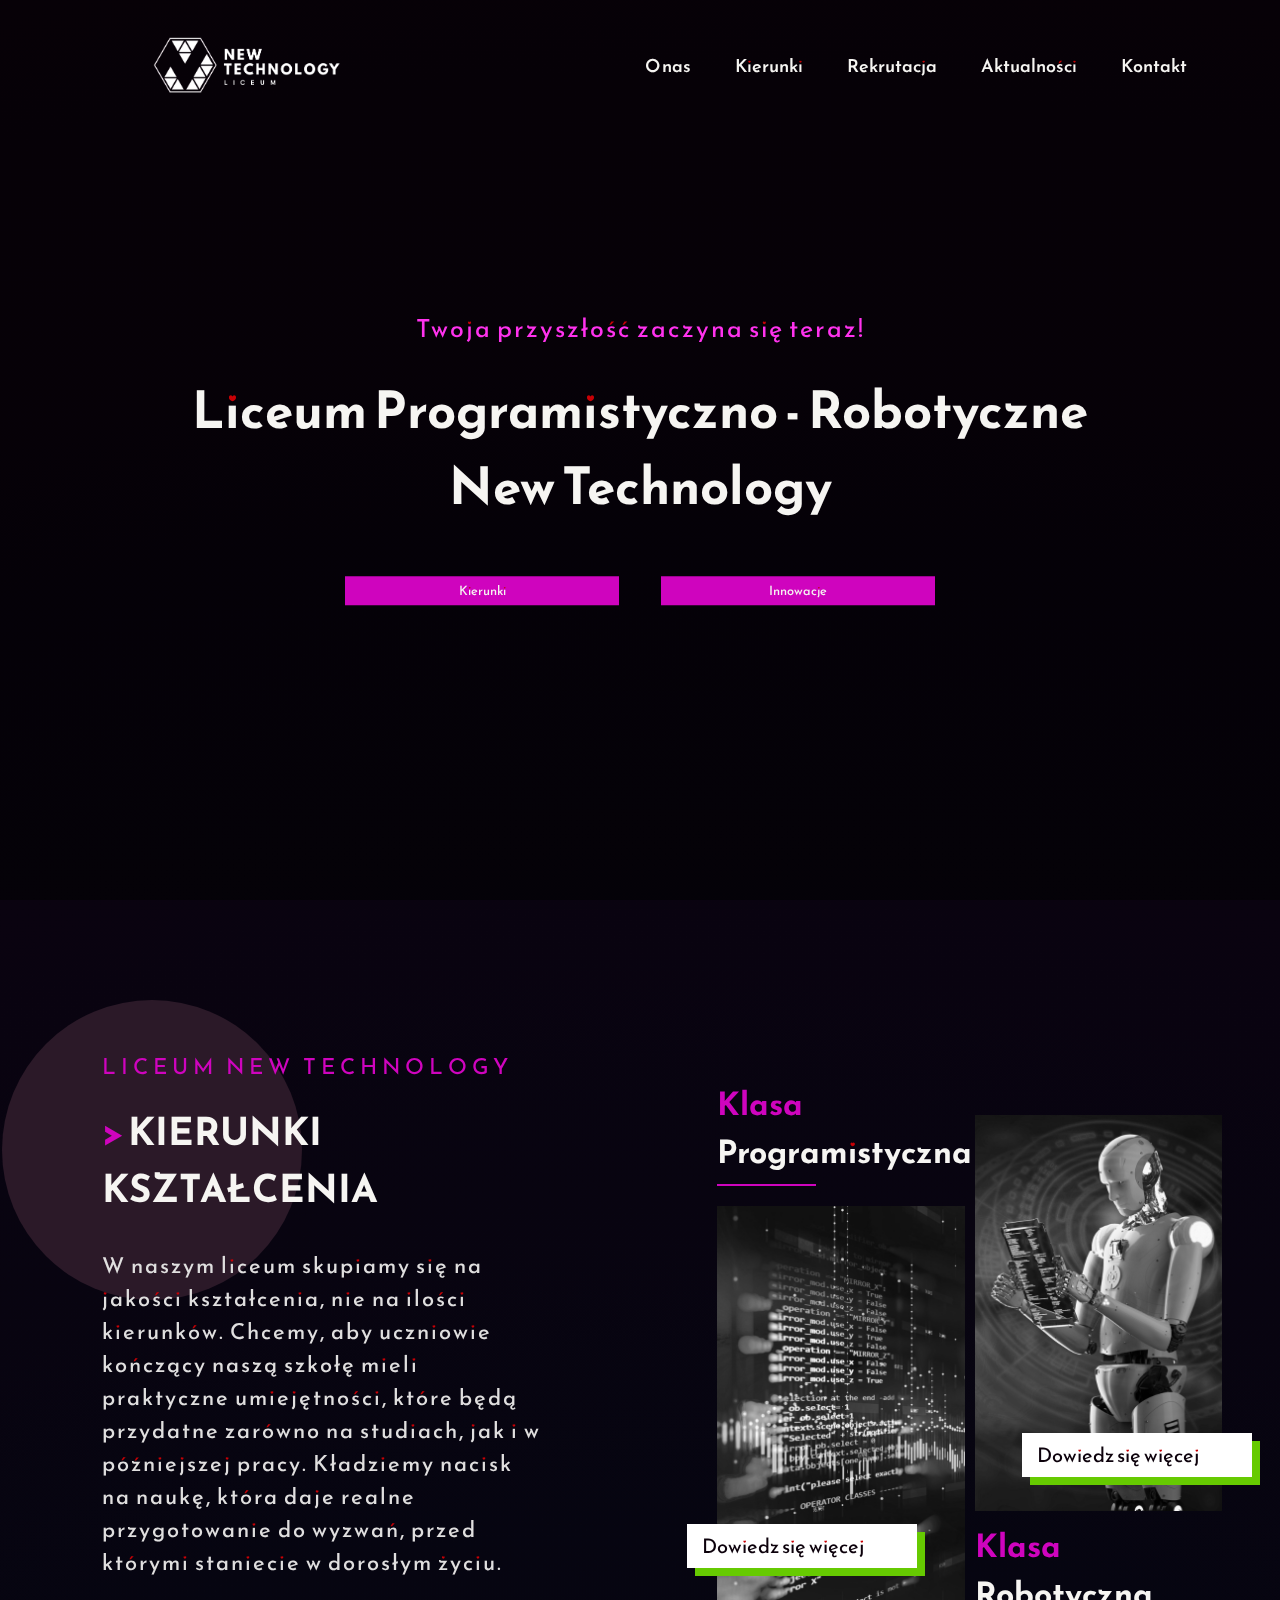
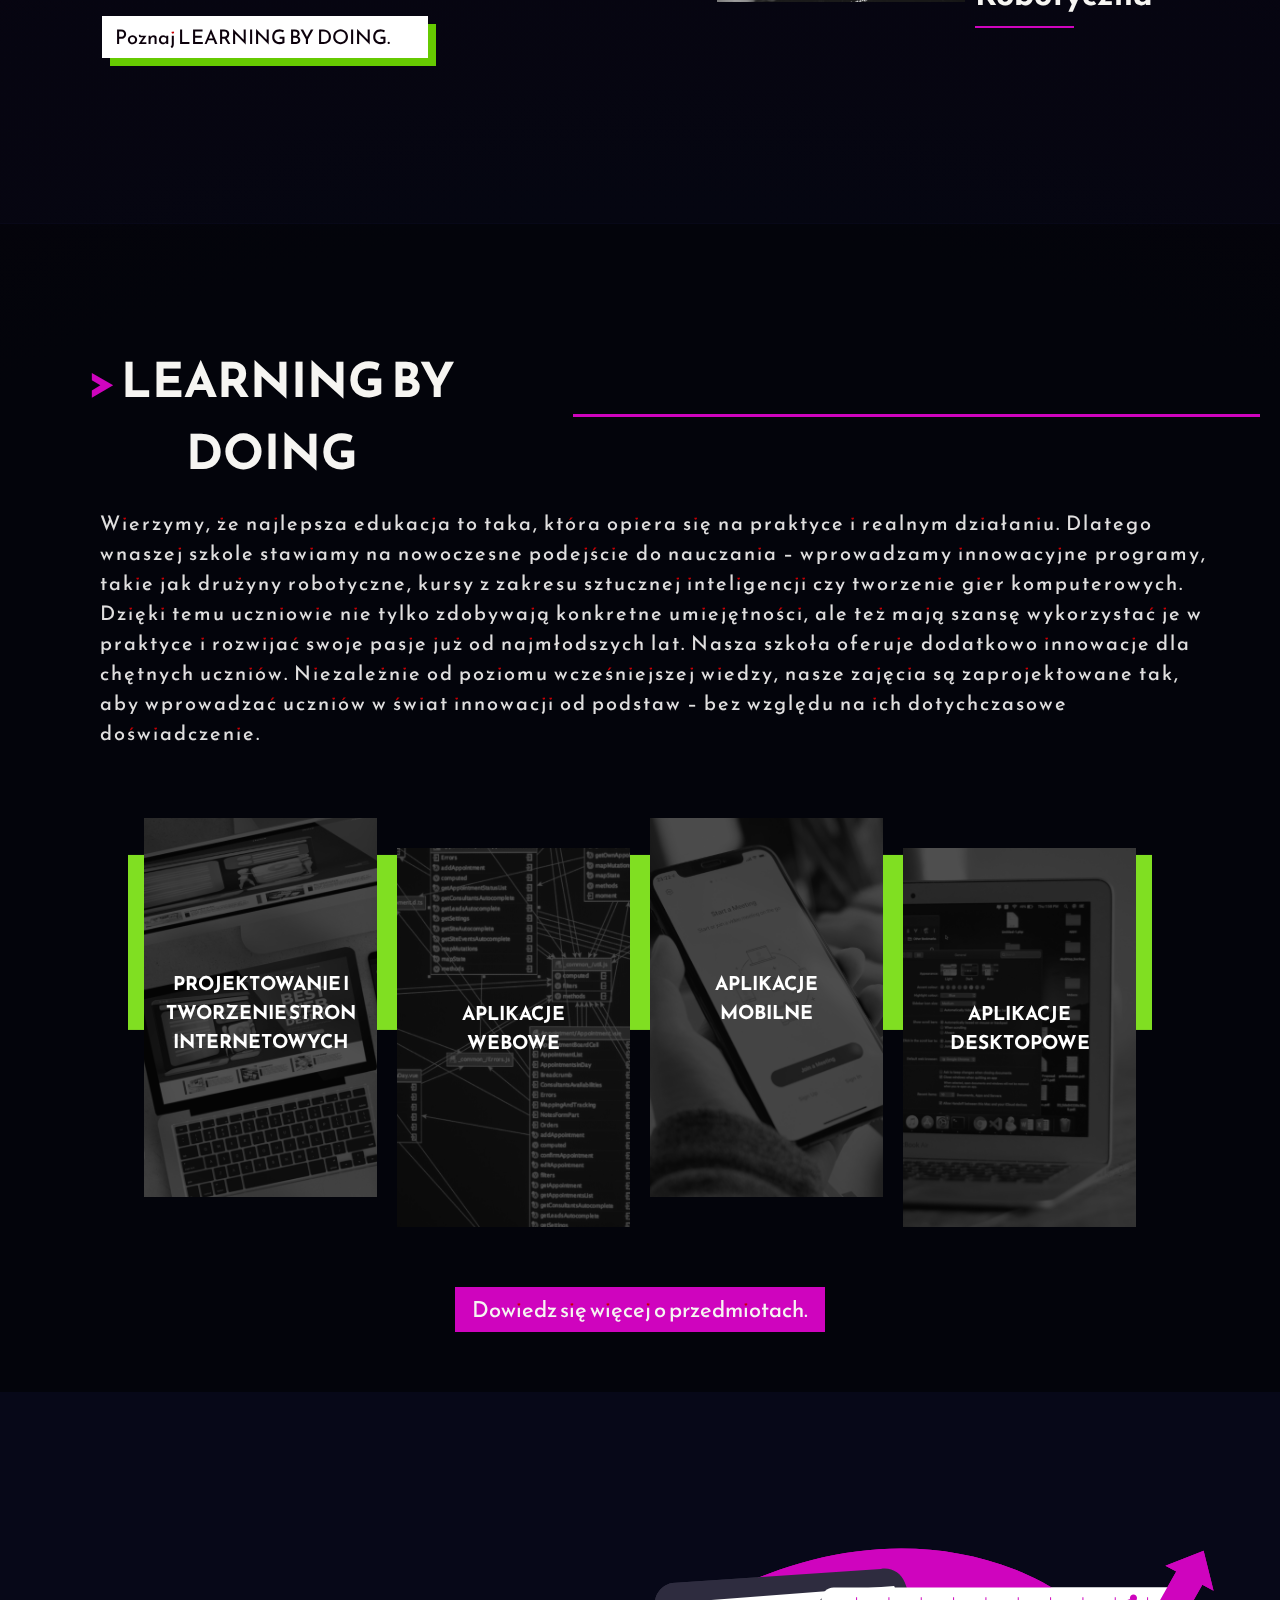
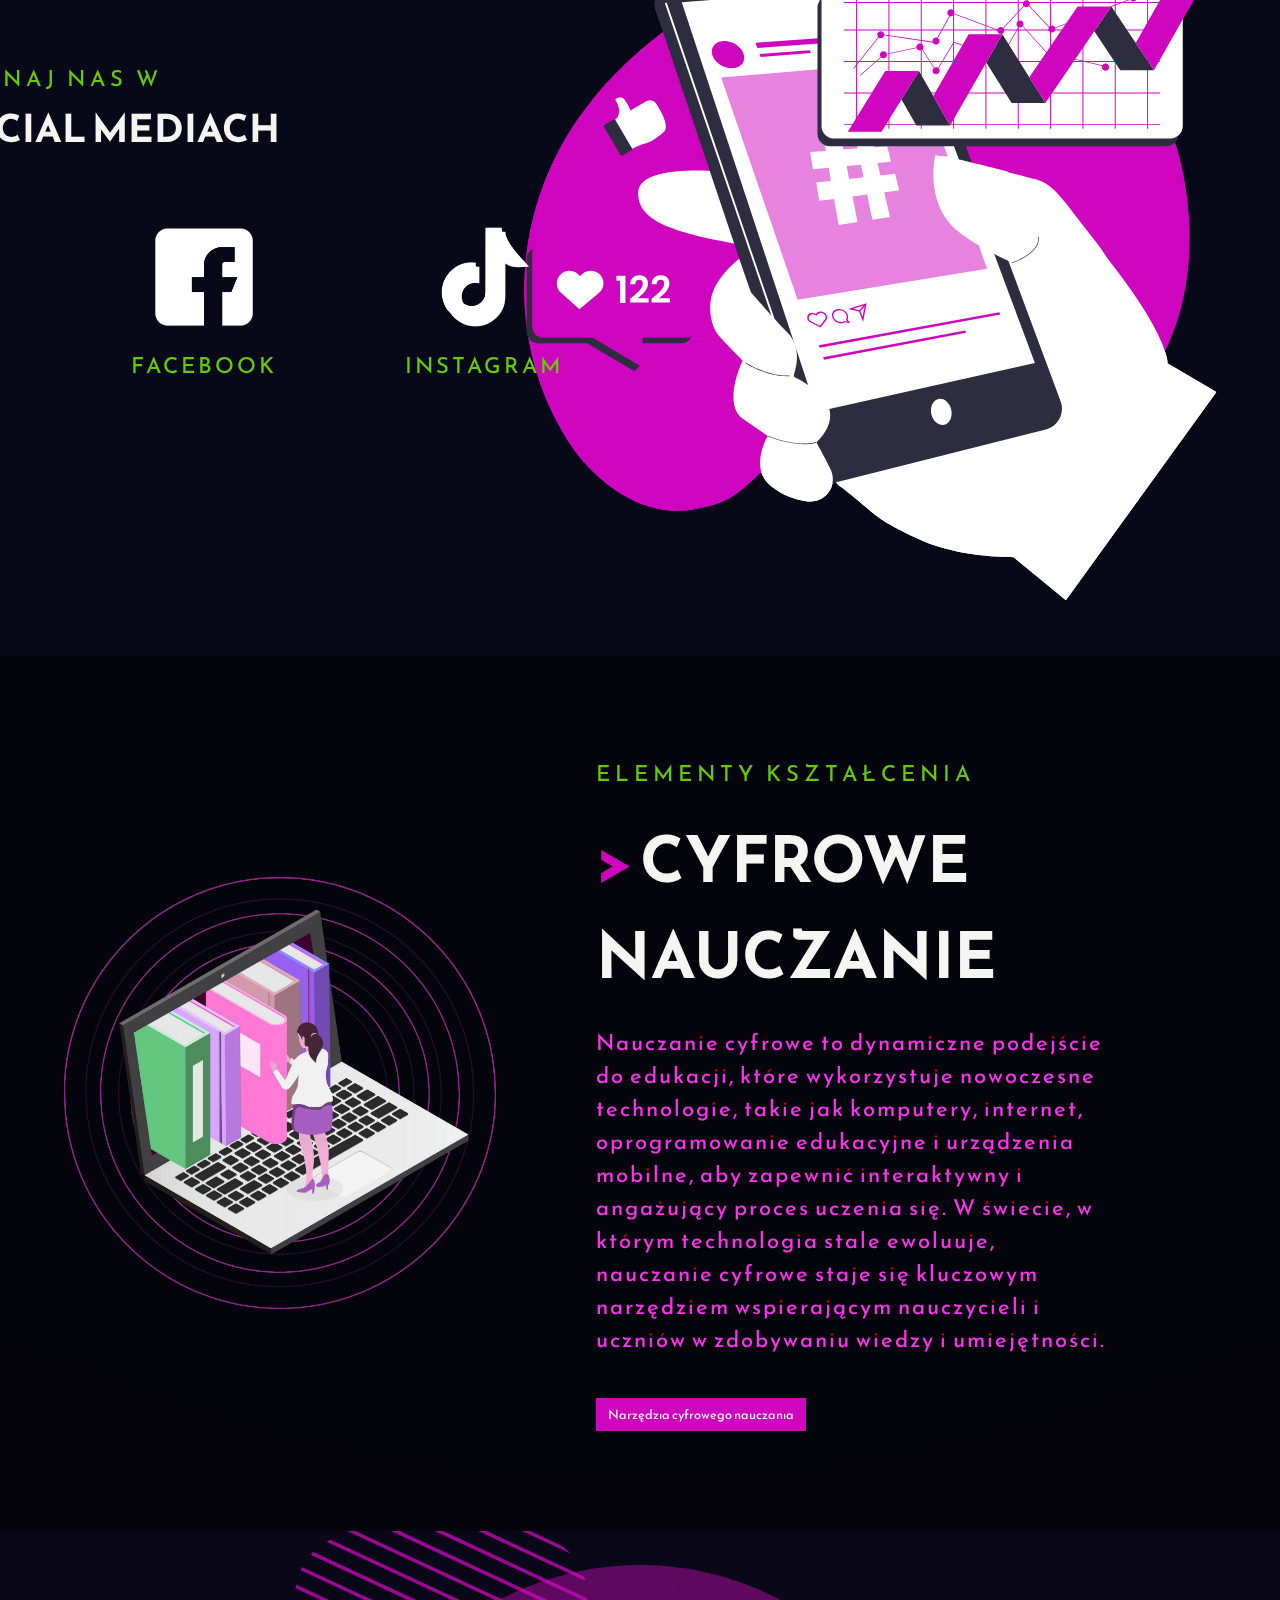
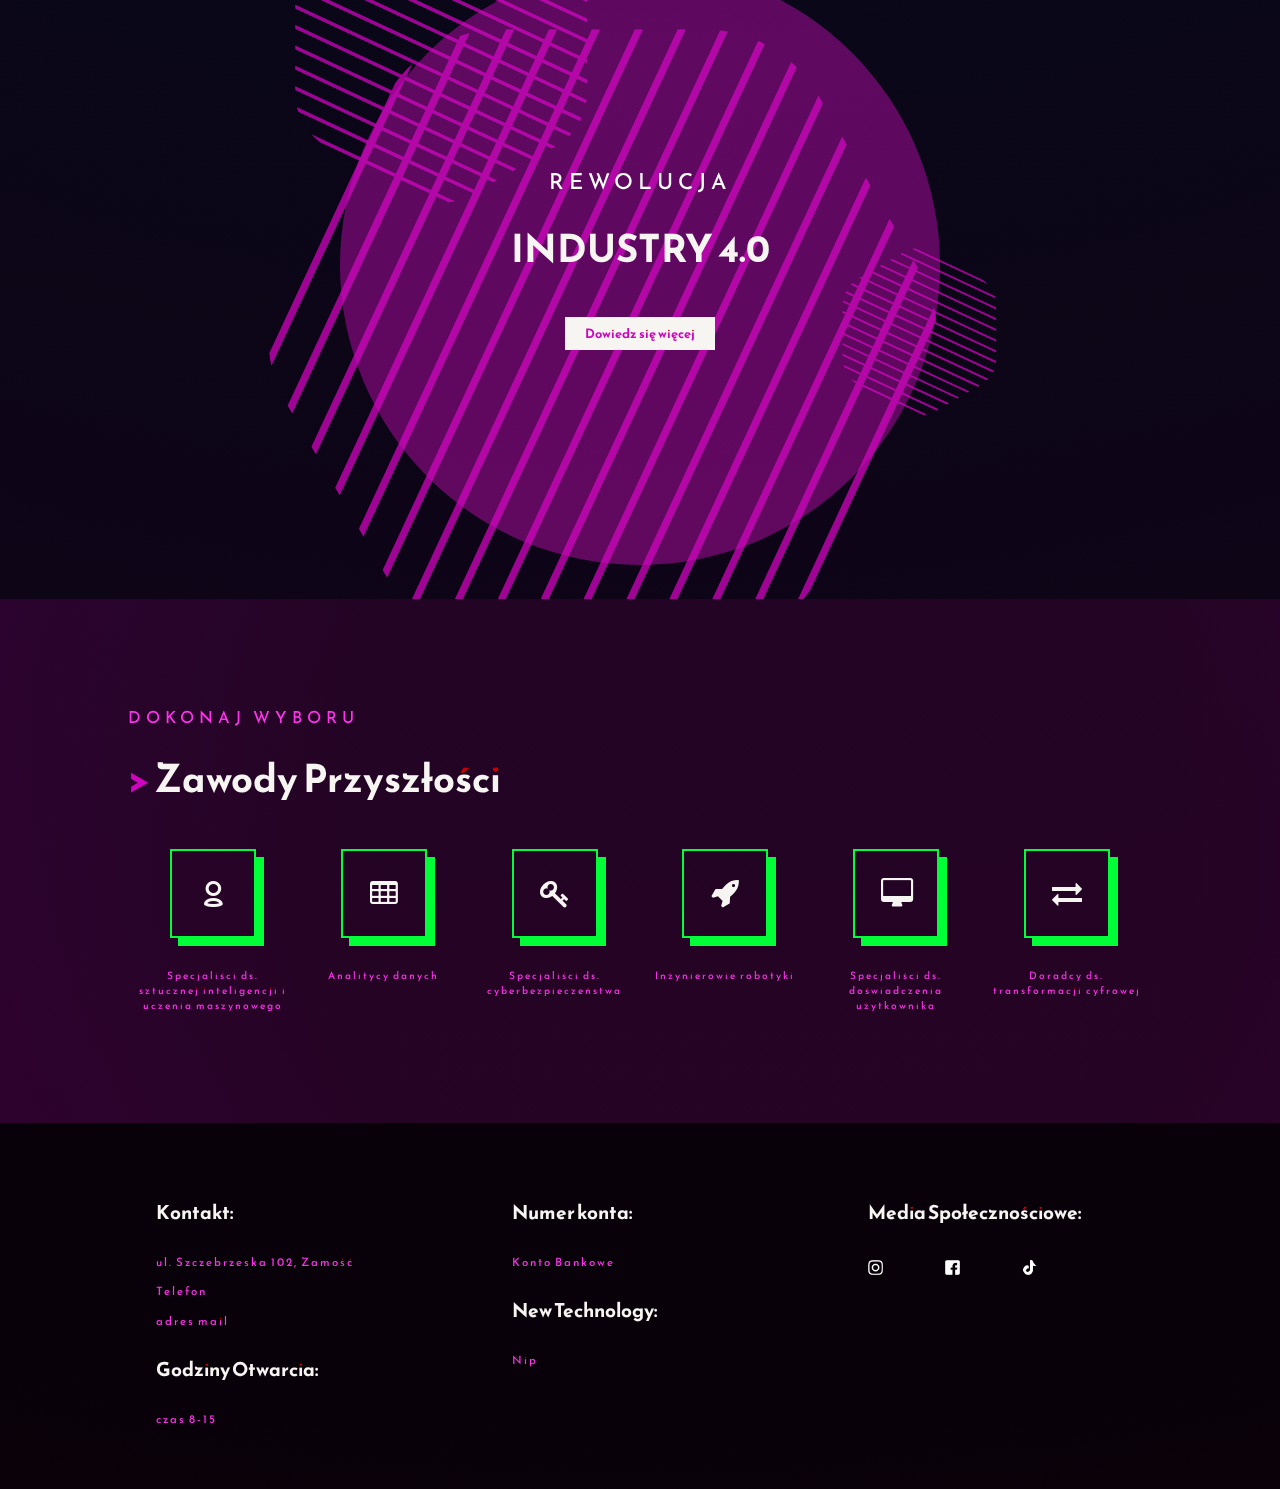
==== index.html @ ed7d8e20 "Add files via upload" ====
<!DOCTYPE html>
<html lang="pl">
<head>
    <head>
        <meta charset="UTF-8" />
        <meta name="viewport" content="width=device-width, initial-scale=1.0" />
        <title>Liceum New Technology – Programowanie i Robotyka</title>
        <meta name="description" content="Liceum New Technology – innowacyjne podejście do nauki. Profile Programista oraz Robotyk. Dołącz do nas!" />
        <meta name="keywords" content="liceum, nowoczesna szkoła, edukacja, Liceum New Technology, szkoła średnia, rekrutacja liceum, programowanie i robotyka" />
        <meta name="author" content="Liceum New Technology" />
        <link rel="icon" href="grafika/new_tech_icon2.png" type="image/x-icon" />
      
        <!-- Open Graph (Facebook) -->
        <meta property="og:title" content="Liceum New Technology" />
        <meta property="og:description" content="Nowoczesne liceum z pasją do technologii. Zobacz naszą ofertę!" />
        <meta property="og:image" content="https://twojastrona.pl/og-image.jpg" />
        <meta property="og:url" content="https://twojastrona.pl/" />
        <meta property="og:type" content="website" />
      
        <!-- Twitter -->
        <meta name="twitter:card" content="summary_large_image" />
        <meta name="twitter:title" content="Liceum New Technology" />
        <meta name="twitter:description" content="Nowoczesne liceum z pasją do technologii. Zobacz naszą ofertę!" />
        <meta name="twitter:image" content="https://twojastrona.pl/og-image.jpg" />
      
        <!-- Linki do CSS -->
        <link rel="stylesheet" href="fontello/css/fontello.css">
        <link rel="stylesheet" href="style.css" />
        <link rel="stylesheet" href="header.css" />
        <link rel="stylesheet" href="header_mobile.css" />
        <link rel="stylesheet" href="main.css" />
        <link rel="stylesheet" href="main_mobile.css" />
        <!-- Czcionki -->
        <link rel="preconnect" href="https://fonts.googleapis.com">
        <link rel="preconnect" href="https://fonts.gstatic.com" crossorigin>
        <link href="https://fonts.googleapis.com/css2?family=Kanit:ital,wght@0,100;0,200;0,300;0,400;0,500;0,600;0,700;0,800;0,900;1,100;1,200;1,300;1,400;1,500;1,600;1,700;1,800;1,900&family=Reem+Kufi+Fun:wght@400..700&family=Roboto:ital,wght@0,100;0,300;0,400;0,500;0,700;0,900;1,100;1,300;1,400;1,500;1,700;1,900&display=swap" rel="stylesheet">

        <meta name="robots" content="index, follow" />
      </head>
</head>
<body>
    <header>
        <!-- Logo szkoły -->

        <div class="container-header">
          <a href="/" class="logo" aria-label="Strona główna Liceum New Technology">
            <img src="grafika/new_tech_liceum_logo.png" alt="Logo Liceum New Technology" />
          </a>

          <!-- hamburger -->
          <div class="container-hamburger">
            <div class="hamburger" onclick="toggleMenu()">
                <div class="burger-child"></div>
                <div class="burger-child"></div>
                <div class="burger-child"></div>
              </div>
          </div>

          <!-- Nawigacja główna -->

          <nav aria-label="Główna nawigacja desktopowa" class="desktop-nav">
            <ul class="nav-links">
              <li><a href="/o-nas">O nas</a></li>
              <li><a href="/kierunki">Kierunki</a></li>
              <li><a href="/rekrutacja">Rekrutacja</a></li>
              <li><a href="/aktualnosci">Aktualności</a></li>
              <li><a href="/kontakt">Kontakt</a></li>
            </ul>
          </nav>
    
          <!-- Mobile Navigation (hidden by default, shown when hamburger clicked) -->
          <nav aria-label="Główna nawigacja mobilna" class="nav-links mobile-menu">
            <ul>
              <li><a href="/o-nas">O nas</a></li>
              <li><a href="/kierunki">Kierunki</a></li>
              <li><a href="/rekrutacja">Rekrutacja</a></li>
              <li><a href="/aktualnosci">Aktualności</a></li>
              <li><a href="/kontakt">Kontakt</a></li>
            </ul>
          </nav>

        </div>
      </header>
      <main>
        <!-- Profil Główny -->
        <section class="first-section">
            <div class="container-front-page">
                <div class="container-text">
                    <p class="intro-text">Twoja przyszłość zaczyna się teraz!</p>
                    <h1 class="main-heading">
                    Liceum Programistyczno - Robotyczne<br>New Technology
                    </h1>
                    <div class="przyciski-con2">
                    <a href="#" class="button">Kierunki</a>
                    <a href="#" class="button">Innowacje</a>
                    </div>
                </div>
                <!-- <a href="#" aria-label="Zjedź w dół." class="more_btn">&gt;</a> -->
            </div>
        </section>
        <!-- Sekcja kierunki -->
        <div class="container-kierunki">
            <div class="kierunki-desc">
              <p class="newTech">LICEUM NEW TECHNOLOGY</p>
              <h2><span class="color-span">&gt;</span> KIERUNKI KSZTAŁCENIA</h2>
              <p>
                W naszym liceum skupiamy się na jakości kształcenia, nie na ilości kierunków. Chcemy, aby uczniowie
                kończący naszą szkołę mieli praktyczne umiejętności, które będą przydatne zarówno na studiach, jak i
                w późniejszej pracy. Kładziemy nacisk na naukę, która daje realne przygotowanie do wyzwań, przed
                którymi staniecie w dorosłym życiu.
              </p>
              <a href="#">Poznaj LEARNING BY DOING.</a>
            </div>
          
            <div class="kierunki-exmp">
              <div class="kierunek-item">
                <div class="kierunek">
                  <h3><span class="color-span">Klasa</span><br>Programistyczna</h3>
                </div>
                <div class="kierunki-img">
                  <img src="grafika/programista_2.png" alt="Programistyczna klasa">
                  <a href="#">Dowiedz się więcej</a>
                </div>
              </div>
          
              <div class="kierunek-item">
                <div class="kierunki-img">
                  <img src="grafika/robotyka_2.png" alt="Robotyczna klasa">
                  <a href="#">Dowiedz się więcej</a>
                </div>
                <div class="kierunek">
                  <h3><span class="color-span">Klasa</span><br>Robotyczna</h3>
                </div>
              </div>
            </div>
          </div>
          <div class="container-learning">
            <div class="learn">
                <div class="header-con">
                    <h2><span class="color-span">&gt;</span> LEARNING BY DOING</h2>
                    <span class="line"></span>
                </div> 
                <p>Wierzymy, że najlepsza edukacja to taka, która opiera się na praktyce i realnym działaniu. Dlatego wnaszej szkole stawiamy na nowoczesne podejście do nauczania – wprowadzamy innowacyjne programy, takie jak drużyny robotyczne, kursy z zakresu sztucznej inteligencji czy tworzenie gier komputerowych. Dzięki temu uczniowie nie tylko zdobywają konkretne umiejętności, ale też mają szansę wykorzystać je w praktyce i rozwijać swoje pasje już od najmłodszych lat. Nasza szkoła oferuje dodatkowo innowacje dla chętnych uczniów. Niezależnie od poziomu wcześniejszej wiedzy, nasze zajęcia są zaprojektowane tak, aby wprowadzać uczniów w świat innowacji od podstaw – bez względu na ich dotychczasowe doświadczenie.</p>
            </div>
            <div class="learn-more">
                <div class="header-con"></div>
                <div class="przedmioty">
                    <div>
                        <img src="grafika/strony.png" alt="">
                        <h4>PROJEKTOWANIE I TWORZENIE STRON INTERNETOWYCH
                            <span class="line2"></span>
                        </h4>
                    </div>
                    <div>
                        <img src="grafika/web.png" alt="">
                        <h4>APLIKACJE<br>WEBOWE
                        <span class="line2"></span></h4>
                    </div>
                    <div>
                        <img src="grafika/mob.png" alt="">
                        <h4>APLIKACJE<br>MOBILNE
                            <span class="line2"></span>
                        </h4>
                    </div>
                    <div>
                        <img src="grafika/desk.png" alt="">
                        <h4>APLIKACJE<br>DESKTOPOWE <span class="line2"></span></h4>
                    </div>
                </div>
            </div>
            <a href="#">Dowiedz się więcej o przedmiotach.</a>
        </div>
        <div class="container-media">
            <div class="left-side">
                <p>POZNAJ NAS W</p>
                <h3>SOCIAL MEDIACH</h3>
                <div class="media">
                    <span class="color-span">&gt;</span> 
                    <div class="media-icons">
                        <a href="#" class="tiktok">
                            <img src="grafika/insta_icon.png" alt="">
                            <p>TIK TOK</p>
                        </a>
                        <a href="#" class="face">
                            <img src="grafika/fac_icon.png" alt="">
                            <p>FACEBOOK</p>
                        </a>
                        <a href="#" class="instagram">
                            <img src="grafika/tikTok_icon.png" alt="">
                            <p>INSTAGRAM</p>
                        </a>
                    </div>

                </div>
            </div>
            <div class="right-side">
                <img src="grafika/social_med3.png" alt="">
            </div>
        </div>
            <div class="container-edukacja">
                <div class="ed-left">
                    <img src="grafika/edukacja5.png" alt="">
                </div>
                <div class="ed-right">
                    <p class="high">ELEMENTY KSZTAŁCENIA</p>
                    <h3><span class="color-span">&gt;</span> CYFROWE NAUCZANIE</h3>
                    <p>Nauczanie cyfrowe to dynamiczne podejście do edukacji, które wykorzystuje nowoczesne technologie, takie jak komputery, internet, oprogramowanie edukacyjne i urządzenia mobilne, aby zapewnić interaktywny i angażujący proces uczenia się. W świecie, w którym technologia stale ewoluuje, nauczanie cyfrowe staje się kluczowym narzędziem wspierającym nauczycieli i uczniów w zdobywaniu wiedzy i umiejętności.</p>
                    <a href="#">Narzędzia cyfrowego nauczania</a>
                </div>
            </div>
            <div class="container-rewolucja">
                <div class="bubble-container"></div>
                <div class="rewolucja">
                    <p>REWOLUCJA</p>
                    <h3>INDUSTRY 4.0</h3>
                    <a href="#">Dowiedz się więcej</a>
                </div>
            </div>
            <div class="container-zawody">
                <p>DOKONAJ WYBORU</p>
                <h2><span class="color-span">&gt;</span> Zawody Przyszłości</h2>
                <div class="lista-zawodow">
                        <div>
                            <i class="demo-icon icon-user-outline"></i>
                            <p>Specjaliści ds. sztucznej inteligencji i uczenia maszynowego</p>
                        </div>
                        <div>
                            <i class="demo-icon icon-table"></i>
                            <p>Analitycy danych</p>
                        </div>
                        <div>
                            <i class="demo-icon icon-key"></i>
                            <p>Specjaliści ds. cyberbezpieczeństwa</p>
                        </div>
                        <div>
                            <i class="demo-icon icon-rocket"></i>
                            <p>Inżynierowie robotyki</p>
                        </div>
                        <div>
                            <i class="demo-icon icon-desktop"></i>
                            <p>Specjaliści ds. doświadczenia użytkownika</p>
                        </div>
                        <div>
                            <i class="demo-icon icon-exchange"></i>
                            <p>Doradcy ds. transformacji cyfrowej</p>
                    </div>
                </div>
            </div>
      </main>
      <footer>
        <div class="left-footer">
            <h4>Kontakt:</h4>
            <p>ul. Szczebrzeska 102, Zamość</p>
            <p>Telefon</p>
            <p>adres mail</p>
            <h4>Godziny Otwarcia:</h4>
            <p>czas 8-15</p>

        </div>
        <div class="right-footer">
            <h4>Numer konta:</h4>
            <p>Konto Bankowe</p>
            <h4>New Technology:</h4>
            <p>Nip</p>
        </div>
        <div class="media-footer">
            <h4>Media Społecznościowe:</h4>
            <div>
                <a href="#" class="tiktok2">
                    <img src="grafika/insta_icon.png" alt="">
                </a>
                <a href="#" class="face2">
                    <img src="grafika/fac_icon.png" alt="">
                </a>
                <a href="#" class="instagram2">
                    <img src="grafika/tikTok_icon.png" alt="">
                </a>
            </div>
        </div>
    </footer>
    <script src="script.js"></script>
</body>
</html>
---- fontello/css/fontello.css ----
@font-face {
  font-family: 'fontello';
  src: url('../font/fontello.eot?67990480');
  src: url('../font/fontello.eot?67990480#iefix') format('embedded-opentype'),
       url('../font/fontello.woff2?67990480') format('woff2'),
       url('../font/fontello.woff?67990480') format('woff'),
       url('../font/fontello.ttf?67990480') format('truetype'),
       url('../font/fontello.svg?67990480#fontello') format('svg');
  font-weight: normal;
  font-style: normal;
}
/* Chrome hack: SVG is rendered more smooth in Windozze. 100% magic, uncomment if you need it. */
/* Note, that will break hinting! In other OS-es font will be not as sharp as it could be */
/*
@media screen and (-webkit-min-device-pixel-ratio:0) {
  @font-face {
    font-family: 'fontello';
    src: url('../font/fontello.svg?67990480#fontello') format('svg');
  }
}
*/
[class^="icon-"]:before, [class*=" icon-"]:before {
  font-family: "fontello";
  font-style: normal;
  font-weight: normal;
  speak: never;

  display: inline-block;
  text-decoration: inherit;
  width: 1em;
  margin-right: .2em;
  text-align: center;
  /* opacity: .8; */

  /* For safety - reset parent styles, that can break glyph codes*/
  font-variant: normal;
  text-transform: none;

  /* fix buttons height, for twitter bootstrap */
  line-height: 1em;

  /* Animation center compensation - margins should be symmetric */
  /* remove if not needed */
  margin-left: .2em;

  /* you can be more comfortable with increased icons size */
  /* font-size: 120%; */

  /* Font smoothing. That was taken from TWBS */
  -webkit-font-smoothing: antialiased;
  -moz-osx-font-smoothing: grayscale;

  /* Uncomment for 3D effect */
  /* text-shadow: 1px 1px 1px rgba(127, 127, 127, 0.3); */
}

.icon-key:before { content: '\e800'; } /* '' */
.icon-user-outline:before { content: '\e801'; } /* '' */
.icon-phone:before { content: '\e802'; } /* '' */
.icon-clock:before { content: '\e803'; } /* '' */
.icon-location:before { content: '\f031'; } /* '' */
.icon-facebook:before { content: '\f09a'; } /* '' */
.icon-table:before { content: '\f0ce'; } /* '' */
.icon-exchange:before { content: '\f0ec'; } /* '' */
.icon-angle-double-left:before { content: '\f100'; } /* '' */
.icon-angle-double-right:before { content: '\f101'; } /* '' */
.icon-angle-double-up:before { content: '\f102'; } /* '' */
.icon-angle-double-down:before { content: '\f103'; } /* '' */
.icon-desktop:before { content: '\f108'; } /* '' */
.icon-rocket:before { content: '\f135'; } /* '' */
.icon-youtube-play:before { content: '\f16a'; } /* '' */
.icon-facebook-1:before { content: '\f30c'; } /* '' */
.icon-instagram-filled:before { content: '\f31f'; } /* '' */
---- style.css ----
body{
    margin: 0;
    padding: 0;
    overflow-x: hidden;
    width: 100vw;
    background: rgb(7,8,24);
    background: radial-gradient(circle, rgba(7,8,24,1) 41%, rgba(20,2,22,1) 100%);
    font-family: "Reem Kufi Fun", sans-serif;
    color: #F6F5F2;
    box-sizing: border-box;
}
::-webkit-scrollbar {
    width: 8px;
}
::-webkit-scrollbar-track {
    box-shadow: inset 0 0 5px;
    background: black;
}
::-webkit-scrollbar-thumb {
    background: #cf04be;
}
::-webkit-scrollbar-thumb:hover {
    background: #cf04be; 
}

div>p{
    font-size: 25px;
    letter-spacing: 2px;
    color: #ff32ee;
    position: relative;
}
div>h1{
    color: #F6F5F2;
    font-size: 4vw;
    z-index: 1; 
    margin-top: 20px;
}
div>h2{
    color: #F6F5F2;
    font-size: 3vw;
    z-index: 1; 
    margin-top: 20px;
}
main a{
    font-size: 1vw;
    width: 200px;
    margin: 10px 20px;
    padding: 5px 12px;
    color: #F6F5F2;
    text-decoration: none;
    background-color: #cf04be;
    transition: .3s ease;
}
main a:hover{
    background-color: #F6F5F2;
    color: #cf04be;
}
.container-text{
    position: absolute;
    top: 50%;
    width: 100%;
    transform: translateY(-50%);
}
.first-section{
    width: 100vw;
    height: 90vh;
}
.container-kierunki{
    width: 100vw;
    padding: 150px 0px 150px 8%;
    margin: 0;
    gap: 10px;
    background-color: rgba(0,0,0,0.3);
    transform: translateY(-40px);
}
.container-kierunki>div{
    z-index: 2;
}
.container-kierunki>.kierunki-desc{
    text-align: left;
    position: relative
}
.newTech{
    letter-spacing: 5px;
    margin: 0px;
    position: relative; 
    z-index: 10;
    color: #cf04be!important;
}
.container-kierunki>.kierunki-desc::before{
    content: '';
    width: 300px;
    position: absolute;
    height: 300px;
    left: -100px;
    z-index: -1;
    border-radius: 50%;
    top: -50px;
    background-color: #2b1928;
}
.container-kierunki>.kierunki-desc>p{
    z-index: 2;
    position: relative;
    font-size: 22px;
    font-weight: thin;
    color: #e0dfdf;
}
.container-kierunki>.kierunki-exmp>div:nth-child(1){
    transform: translateY(-20px);
    width: 30%;
}
.container-kierunki>.kierunki-exmp>div:nth-child(2){
    transform: translateY(20px);
    width: 30%;
}
.container-kierunki>.kierunki-exmp>div>div>h3{
    font-size: 2rem;
    text-align: left;
    position: relative;
    margin: 5px 0px 30px 0px;
}
.container-kierunki>.kierunki-desc>a{
    text-decoration: none;
    color: #0c010b;
    z-index: 2;
    background-color: rgb(255, 255, 255);
    -webkit-box-shadow: 8px 8px 0px 0px rgb(102, 202, 1);
    -moz-box-shadow: 8px 8px 0px 0px rgb(102, 202, 1);
    box-shadow: 8px 8px 0px 0px rgb(102, 202, 1);
    padding: 6px 13px;
    margin: 15px 0px;
    width: 300px;
    position: relative;
    font-size: 20px;
    display: inline-block;
    transition: 0.3s ease;
}
.container-kierunki>.kierunki-desc>a:hover{
    background-color: rgb(102, 202, 1);
    color: #ffffff;
    -webkit-box-shadow: 8px 8px 0px 0px rgb(255, 255, 255);
    -moz-box-shadow: 8px 8px 0px 0px rgb(255, 255, 255);
    box-shadow: 8px 8px 0px 0px rgb(255, 255, 255);
}

.container-kierunki>.kierunki-exmp>div>div>h3::after{
    content: '';
    width: 40%;
    height: 2px;
    line-height: -12px;
    transform: translateY(10px);
    background-color: #cf04be;
    position: absolute;
    bottom: 0px;
    left: 0px;
}
.kierunki-img{
    position: relative;
}
.kierunki-img>a{
    text-decoration: none;
    color: #0c010b;
    background-color: rgb(255, 255, 255);
    padding: 7px 15px;
    font-size: 20px;
    position: absolute;
    -webkit-box-shadow: 8px 8px 0px 0px rgb(102, 202, 1);
    -moz-box-shadow: 8px 8px 0px 0px rgb(102, 202, 1);
    box-shadow: 8px 8px 0px 0px rgb(102, 202, 1);
}
.kierunki-img>a:hover{
    color: #ffffff;
    background-color: #66ca01;
    -webkit-box-shadow: 8px 8px 0px 0px rgb(255, 255, 255);
    -moz-box-shadow: 8px 8px 0px 0px rgb(255, 255, 255);
    box-shadow: 8px 8px 0px 0px rgb(255, 255, 255);
}
.kierunki-img:nth-of-type(1)>a{
    bottom: 30px;
    right: -50px;
}
.kierunki-img:nth-of-type(2)>a{
    bottom: 30px;
    left: -50px;
}
.kierunki-img>img{
    width: 100%;
    filter: grayscale(100%); 
    transition: 0.3s ease;
}
.kierunki-img>img:hover {
    filter: grayscale(0%);
}
.color-span{
    color: #cf04be;
}
.learn{
    width: 100%;
}
.learn>div>h2{
    font-size: 3rem;
    margin: 0 50px 0 0;
}
.learn>p{
    text-align: left;
    padding: 0 60px 40px 80px;
    font-size: 20px;
    color: #e0dfdf;
    width: 90%;
}
.przedmioty>div>img{
    filter: grayscale(0%);
}
.container-media{
    width: 90%;
    margin-left: 5%;
    padding-top: 30px;
    margin-right: 5%;
    display: flex;
    align-items: center;
    justify-content: center;
}
.left-side{
    text-align: left;
}
.container-media>.left-side{
    width: 40%;
    text-align: left;
    position: relative
}
.container-media>.left-side>h3{
    font-size: 3vw;
    margin: 5px 0px 20px 0px;
    position: relative;
    z-index: 2;
}
.container-media>.left-side>p{
    margin: 5px 0px 20px 0px;
    position: relative;
    z-index: 2;
    color: #66ca01;
    letter-spacing: 5px;
    margin: 0px;
    position: relative; 
    z-index: 10;
    font-size: 22px;
    font-weight: thin;
}
.media {
    display: flex;
    justify-content: center;
    align-items: center;
    gap: 20px;
    padding: 20px;
  }
  
  .media > div > a {
    flex: 1 1 200px; /* Rośnie i maleje, ale minimum to 250px */
    max-width: 300px;
    min-width: 100px;
    text-align: center;
    padding: 20px;
    text-decoration: none;
    color: #66ca01;
    letter-spacing: 2px;
    font-size: clamp(16px, 2vw, 22px); /* responsywny font */
    background-color: inherit;
    display: flex;
    flex-direction: column;
    align-items: center;
    transition: background-color 0.3s;
  }
  
  .media > div > a:hover {
    background-color: #291427;
  }
  
  .media> div {
    display: flex;
    justify-content: center;
    align-items: center;
  }
  .media > div > a > img {
    width: 60%;
    max-width: 100px;
    height: auto;
    transition: transform 0.3s;
  }
  
  .media > div > a:hover img {
    transform: scale(1.1);
  }
  
  .media > span {
    font-size: 5rem;
    position: relative;
  }
  
  .media > span::before {
    content: '>';
    position: absolute;
    top: 10px;
    left: -10px;
    z-index: -1;
    color: #ffffff;
    font-size: 5rem;
  }
  
  .media > div > a > p {
    color: #66ca01;
    letter-spacing: 3px;
    font-size: clamp(14px, 2vw, 22px);
  }

  .container-edukacja{
    background-color: rgba(0,0,0,0.47);
    width: 100%;
    display: flex;
    padding: 80px 5%;
    align-items: center;
    justify-content: center;
}
.ed-left{
    width: 40%;
    position: relative;
}
.ed-left>img{
    width: 100%;
    display: block;
    position: relative;
    z-index: 2;
}
.ed-right{
    width: 60%;
    text-align: left;
    margin: 0 100px ;
}
.ed-right>h3{
    font-size: 4rem;
    margin: 5px 0px 20px 0px;
    position: relative;
    z-index: 2;
}
.high{
    color: #66ca01;
    letter-spacing: 5px;
    font-size: 22px;
}
.ed-right>p{
    width: 80%;
    font-size: 22px;
}
.ed-right>a{
    text-decoration: none;
    background-color: #cf04be;
    padding: 7px 12px;
    display: inline-block;
    font-size: 1vw;
    width: auto;
    color: #F6F5F2;
    margin: 20px 0px;
    transition: .3s ease;
}
.ed-right>a:hover{
    background-color: #F6F5F2;
    color: #cf04be;
}
.container-rewolucja{
    width: 100%;
    display: flex;
    position: relative;
    align-items: center;
    justify-content: center;
    background-image: url('grafika/tlo_new.png');
    background-size:auto;
    height: 60vh;
    padding: 5% 0%;        
    background-position: center;    
    background-repeat: no-repeat;
}
.rewolucja{
    text-align: center;
    width: 600px;
    height: 600px;
    z-index: 10;
    position: absolute;
    margin-left: 25%;
    margin-right: 25%;  
    border-radius: 50%;
    background-color: #d30ec26c;
    display: inline-block;
}
.rewolucja>h3{
    font-size: 3vw;
    margin: 5px 0px 20px 0px;
    z-index: 2;
    position: relative;
}
.rewolucja>p{
    color: #fdfdfd;
    margin-top: 200px;
    font-size: 1.5vw;
    letter-spacing: 5px;
    font-size: 22px;
}
.rewolucja>a{
    text-decoration: none;
    background-color: #F6F5F2;
    padding: 7px 20px;
    display: inline-block;
    font-size: 1vw;
    width: auto;
    font-weight: bold;
    color: #cf04be;
    margin: 20px 0px;
    transition: .3s ease;
}
.rewolucja>a:hover{
    background-color: #f6f5f2bd;
}
.bubble-container {
    position: absolute;
    top: 0;
    left: 0;
    width: 100%;
    overflow: hidden;
    height: 100%;
  }
  .bubble {
    position: absolute;
    border-radius: 50%;
    background: radial-gradient(circle at 30% 30%, rgba(170, 4, 128, 0.8), rgba(167, 6, 126, 0.1));
    pointer-events: none;
    animation: orbit 3s ease-in-out forwards;
    opacity: 0.7;
}
@keyframes orbit {
    0% {
      transform: translate(0, 0) rotate(0deg);
      opacity: 0;
    }
    10% {
        transform: translate(0, 0) rotate(0deg);
        opacity: 0.7;
      }
    50% {
      transform: translate(10px, -10px) rotate(180deg);
      opacity: 1;
    }
    100% {
      transform: translate(-10px, 10px) rotate(360deg);
      opacity: 0;
    }
  }

.container-zawody{
    width: 100vw;
    background: li;
    background: radial-gradient(circle, rgba(56, 3, 49, 0.5) 52%, rgba(87, 1, 82, 0.4) 100%);
    padding: 7% 10%;
}
.container-zawody>p{
    font-size: 1.3vw;
    letter-spacing: 5px;
}
.container-zawody>h2{
    font-size: 3vw;
}
footer{
    width: 100vw;
    background-color: rgba(5, 0, 4, 0.67);
    padding: 50px 0;
    display: flex;
    justify-content: center;
    align-items: baseline;
}
footer>div{
    margin: 0 50px;
    width: 20%;
}
footer>div>h4{
    font-size: 1.5vw;
}
footer>div>p{
    font-size: 0.9vw;
}
footer>.media-footer>div{
    display: flex;
    justify-content: left;
    align-items: center;
}
footer>.media-footer>div>a{
    width: 30%;
    font-size: 20px;
    text-decoration: none;
    color: #cf04be;
    letter-spacing: 3px;
}
footer>.media-footer>div>a>img{
    width: 20%;
}
.lista-zawodow{
    width: 80%;
    text-align: center;
    display: flex;
    justify-content: center;
    box-sizing: border-box;
}
.lista-zawodow>div>i:hover{
    background-color: #00ff37a8;
    transition: all .2s linear;
    cursor: pointer;
}
.lista-zawodow>div>p{
    font-size: 0.8vw;
}
.lista-zawodow>div>i{
    transition: all .2s linear;
    display: inline-block;
    text-align: left;
    font-size: 30px;
    padding: 20px;
    -webkit-box-shadow: 8px 8px 0px 0px #00ff37;
    -moz-box-shadow: 8px 8px 0px 0px #00ff37;
    box-shadow: 8px 8px 0px 0px #00ff37;
    border: 2px solid #00ff37;
    margin-bottom: 20px;
}
.lista-zawodow>div{
    width: calc(100%/6);
    margin: 10px;
}
---- header.css ----
/* header.css */
@media (min-width: 1000px) {
header {
    padding-top: 30px;
    width: 100vw;
    height: 10vh;
    display: flex;
    align-items: center;
    justify-content: center;
    position: relative;
    z-index: 2; 
    padding: 20px 0; 
  }
  
  .container-header {
    width: 100%;
    display: flex;
    align-items: center;
    justify-content: center;
  }
  
  /* Logo styles */
  .logo {
    width: 40%;
    display: flex;
    justify-content: center;
  }
  
  .logo img {
    height: 150px; /* Logo size */
  }
  
  /* Navigation styles for desktop */
  nav {
    display: flex;
    gap: 24px;
    width: 60%;
    justify-content: center;
  }
  
  .nav-links {
    list-style: none;
    display: flex;
    gap: 24px;
  }
  
  .nav-links a {
    text-decoration: none;
    font-weight: 500;
    padding: 5px 10px;
    font-size: 18px; /* Font size */
    color: #F6F5F2;
    transition: color 0.2s ease-in-out;
  }
  
  .nav-links a:hover {
    background-color: #F6F5F2;
    color: #cf04be!important;
  }

  .mobile-menu{
    display: none;
  }

  .hamburger{
    display: none;
  }

}
---- header_mobile.css ----
/* header_mobile.css */
@media (max-width: 999px) {
    header {
      height: 15vh; 
      position: relative;
      z-index: 2; 
      padding: 20px 0;
    }

    .container-header {
        width: 100%;
        display: flex;
        align-items: center;
        justify-content: center;
      }
    .logo {
        width: 60%;
        display: flex;
        z-index: 5;
        justify-content: center;
      }

    .logo img {
      height: 120px; /* Mniejsze logo na mobile */
    }
  
    /* Ukrywanie normalnej nawigacji na mobile */
    nav {
      display: none; /* Ukrywa normalne menu na mobile */
    }

    .container-hamburger{
        width: 40%;
        display: flex;
        justify-content: center;
    }

    /* Hamburger menu */
    .hamburger {
      display: flex;
      z-index: 5;
      flex-direction: column;
      justify-content: space-between;
      width: 30px;
      height: 25px;
      cursor: pointer;
    }
  
    .hamburger div {
      background-color: #F6F5F2;
      height: 4px;
      z-index: 5;
      width: 100%;
      border-radius: 5px;
      transition: transform 0.3s ease;
    }
    
    .hamburger div:nth-child(1).open-menu{
        transform: rotate(45deg);
        transform: translateY(10px) rotate(45deg) ;
    }
    .hamburger div:nth-child(2).open-menu{
        display: none;
    }
    .hamburger div:nth-child(3).open-menu{
        transform: translateY(-10px) rotate(-45deg) ;
    }
    /* Mobile menu */
    .nav-links.mobile-menu {
        display: none; /* Ukrywa mobilne menu na początku */
        flex-direction: column;
        box-sizing: border-box;
        gap: 10px;
        background-color: rgba(7,8,24,1);
        padding: 50% 0px;
        position: absolute;
        top: 0;
        left: 0;
        height: 100vh;
        z-index: 100;
        text-align: center;
        width: 100%;
    }
    .mobile-menu>ul{
        padding: 0;
        margin: 0;
        list-style-type: none;
    }
    .mobile-menu>ul>li{
        margin: 10px 0px;
    }
    /* Pokaż mobilne menu, gdy jest aktywowane */
    .nav-links.mobile-menu.show {
      display: flex;
      z-index: 2;
    }
  
    .nav-links.mobile-menu a {
      font-size: 22px;
      padding: 10px 0px;
      color: #F6F5F2;
      text-decoration: none;
    }
  
    /* Tło dla mobilnego menu */
    .mobile-menu-open {
      background-color: rgba(0, 0, 0, 0.7);
    }
  }
---- main.css ----
@media (min-width: 1000px) {

.container-front-page{
    width: 100vw;
    height: 100vh;
    background-color: rgba(0,0,0,0.67);
    position: absolute;
    top: 0;
    left: 0;
    justify-content: center;
    align-items: center;    
    text-align: center;  
    padding: 0;
    box-sizing: border-box;
}

.container-front-page::before{
    width: 100vw;
    height: 100vh;
    content: "";
    position: absolute;
    top: 0;
    left: 0;
    width: 100%;
    height: 100%;
    background: url("grafika/new_tech_tlo_glowne.png");
    background-size: cover;         
    background-position: center;    
    background-repeat: no-repeat;                     
    z-index: -1; 
}
.przyciski-con2>a{
    width: 250px!important;
    display: inline-block;
}

.container-kierunki{
    width: 100vw;
    padding: 150px 0px 150px 8%;
    margin: 0;
    gap: 10px;
    background-color: rgba(0,0,0,0.3);
    display: flex;
    justify-content: center;
    align-items: center;
    transform: translateY(-40px);
}

.container-kierunki>.kierunki-desc{
    width: 35%;
    text-align: left;
    position: relative
}

.container-kierunki>.kierunki-exmp{
    width: 65%;
    display: flex;
    justify-content: center;
    align-items: center;
    gap: 10px;
}

.newTech{
    letter-spacing: 5px;
    margin: 0px;
    position: relative; 
    z-index: 10;
    color: #cf04be!important;
}
.container-kierunki>.kierunki-desc::before{
    content: '';
    width: 300px;
    position: absolute;
    height: 300px;
    left: -100px;
    z-index: -1;
    border-radius: 50%;
    top: -50px;
    background-color: #2b1928;
}
.container-kierunki>.kierunki-desc>p{
    z-index: 2;
    position: relative;
    font-size: 22px;
    font-weight: thin;
    color: #e0dfdf;
}
.container-learning{
    box-sizing: border-box;
    text-align: center;
    padding: 120px 20px 120px 20px;
    margin: 0;
    background-color: rgba(0,0,0,0.53);
    transform: translateY(-39px);
}
.learn-more{
    width: 80%;
    margin-left: 10%;
}
.learn-more::before{
    content: '';
    width: 80%;
    margin-left: 5%;
    margin-right: 10%;
    top: 60%;
    transform: translateY(-40%);
    height: 15%;
    background-color: rgb(128, 223, 34);
    position: absolute;
    left: 5%;
} 
.header-con{
    display: flex;
    align-items: center;
    justify-content: center;
}
.line{
    display: block;
    width: 60%;
    height: 3px;
    background-color: #cf04be;
}
.przedmioty{
    display: flex;
    justify-content: center;
    gap: 20px;
}
.przedmioty>div{
    width: 100%;
    position: relative;
    margin-top: 20px;
    margin-left: auto;
    margin-right: auto;
}
.przedmioty>div>img{
    width: 100%;
    height: 100%;
}
.przedmioty>div>h4{
    position: absolute;
    top: 0;
    left: 0;
    background-color: rgba(7, 7, 7, 0.7);
    width: 100%;
    box-sizing: border-box;
    height: 100%;
    padding-top: 65%;
    font-size: 1.5vw;
    color: #ffffff;
    margin: 0;
    text-align: center;
}
.container-learning>a{
    transform: translateY(70px);
    display: inline-block;
    font-size: 22px;
    width: auto;
    padding: 6px 17px;
    background-color: #cf04be;
    color: #F6F5F2;
    text-decoration: none;
    transition: .3s ease;
}
.container-learning>a:hover{
    background-color:#F6F5F2;
    color: #cf04be;
}
.przedmioty>div:nth-of-type(even)>img{
    transform: translateY(20px);
    filter: drop-shadow(7px -10px 0px #cf04be);
    filter: grayscale(100%);
    transition: 0.3s ease;
}
.przedmioty>div:nth-of-type(odd)>img{
    transform: translateY(-10px);
    filter: drop-shadow(7px -10px 0px greenyellow);
    filter: grayscale(100%);
    transition: 0.3s ease;
}
.przedmioty>div:nth-of-type(even)>h4{
    transform: translateY(20px);
}
.przedmioty>div:nth-of-type(odd)>h4{
    transform: translateY(-10px);
}

}
---- main_mobile.css ----
@media (max-width: 999px) {
    .container-front-page{
        width: 100vw;
        height: 100vh;
        background-color: rgba(0,0,0,0.67);
        position: absolute;
        top: 0;
        left: 0;
        justify-content: center;
        align-items: center;    
        text-align: center;  
        padding: 0;
        box-sizing: border-box;
    }
    
    .container-front-page::before{
        width: 100vw;
        height: 100vh;
        content: "";
        position: absolute;
        top: 0;
        left: 0;
        width: 100%;
        height: 100%;
        background: url("grafika/new_tech_tlo_glowne.png");
        background-size: cover;         
        background-position: center;    
        background-repeat: no-repeat;                     
        z-index: -1; 
    }

    div>p{
        font-size: 15px;
    }
    div>h1{
        font-size: 2rem;
    }
    
    .przyciski-con2>a{
        font-size: 15px;

        width: 100px!important;
        display: inline-block;
    }
    
    .container-kierunki{
        width: 100vw;
        padding: 100px 0px 150px 5%;
        margin: 0;
        gap: 10px;
        background-color: rgba(0,0,0,0.3);
        transform: translateY(-40px);
    }

    .container-kierunki>.kierunki-exmp{
        width: 100%;
        display: flex;
        justify-content: center;
        align-items: center;
        gap: 10px;
        margin-top: 30px;
    }
    .container-kierunki>.kierunki-exmp>div:nth-child(1){
        transform: translateY(-20px) translateX(-30px);
        width: 40%;
    }
    .container-kierunki>.kierunki-exmp>div:nth-child(2){
        transform: translateY(20px) translateX(-10px);
        width: 40%;
    }
    .newTech{
        letter-spacing: 5px;
        margin: 0px;
        position: relative; 
        z-index: 10;
        color: #cf04be!important;
    }
    .kierunki-desc>h2{
        font-size: 2rem;
    }
    .container-kierunki>.kierunki-desc::before{
        content: '';
        width: 150px;
        position: absolute;
        height: 150px;
        left: -20px;
        z-index: -1;
        border-radius: 50%;
        top: 0px;
        background-color: #2b1928;
    }
    .container-kierunki>.kierunki-desc>p{
        z-index: 2;
        position: relative;
        font-size: 15px;
        font-weight: thin;
        color: #e0dfdf;
        width: 90%;
    }
    .kierunki-desc>a{
        font-size: 15px!important;
    }
    .container-kierunki>.kierunki-exmp>div>div>h3{
        font-size: 1.2rem;
        text-align: left;
        position: relative;
        margin: 5px 0px 30px 0px;
    }
    .kierunki-img>a{
        text-decoration: none;
        color: #0c010b;
        background-color: rgb(255, 255, 255);
        padding: 3px 6px;
        font-size: 15px;
        width: 130px;
        position: absolute;
        -webkit-box-shadow: 8px 8px 0px 0px rgb(102, 202, 1);
        -moz-box-shadow: 8px 8px 0px 0px rgb(102, 202, 1);
        box-shadow: 8px 8px 0px 0px rgb(102, 202, 1);
    }
    .kierunki-img>a:hover{
        color: #ffffff;
        background-color: #66ca01;
        -webkit-box-shadow: 8px 8px 0px 0px rgb(255, 255, 255);
        -moz-box-shadow: 8px 8px 0px 0px rgb(255, 255, 255);
        box-shadow: 8px 8px 0px 0px rgb(255, 255, 255);
    }
    .kierunki-img:nth-of-type(1)>a{
        bottom: 30px;
        right: -36px;
    }
    .kierunki-img:nth-of-type(2)>a{
        bottom: 30px;
        left: -36px;
    }
    .container-learning{
        box-sizing: border-box;
        padding: 40px 20px 50px 20px;
        margin: 0;
        background-color: rgba(0,0,0,0.53);
        transform: translateY(-39px);
    }
    .learn>div>h2{
        width: 100%;
        text-align: center;
        font-size: 2rem;
        margin: 0 0px 0 0;
    }
    .line{
        display: block;
        width: 40%;
        height: 10px;
        margin-left: auto;
        margin-right: auto;
        margin-top: 20px;
        background-color: #cf04be;
    }
    .line2{
        display: block;
        width: 40%;
        height: 10px;
        margin-left: auto;
        margin-right: auto;
        margin-top: 20px;
        background-color: #cf04be;
    }
    .learn>p{
        font-size: 18px;
        width: 100%;
        transform: translateX(-15%);
    }
    .przedmioty{
        width: 100%;
    }
    .przedmioty>div{
        width: 100%;
        position: relative;
        margin-top: 20px;
        margin-left: auto;
        margin-right: auto;
    }
    .przedmioty>div>img{
        width: 100%;
        height: 100%;
    }
    .przedmioty>div>h4{
        position: absolute;
        top: 0;
        left: 0;
        background-color: rgba(7, 7, 7, 0.7);
        width: 100%;
        box-sizing: border-box;
        height: 99%;
        padding-top: 65%;
        font-size: 2rem;
        color: #ffffff;
        margin: 0;
        text-align: center;
    }
    .container-learning>a{
        display: inline-block;
        font-size: 18px;
        padding: 6px 17px;
        margin-left: 5%;
        margin-right: 5%;
        margin-right: auto;
        text-align: center;
        width: auto;
        background-color: #cf04be;
        color: #F6F5F2;
        text-decoration: none;
        transition: .3s ease;
    }
    .container-learning>a:hover{
        background-color:#F6F5F2;
        color: #cf04be;
    }
}
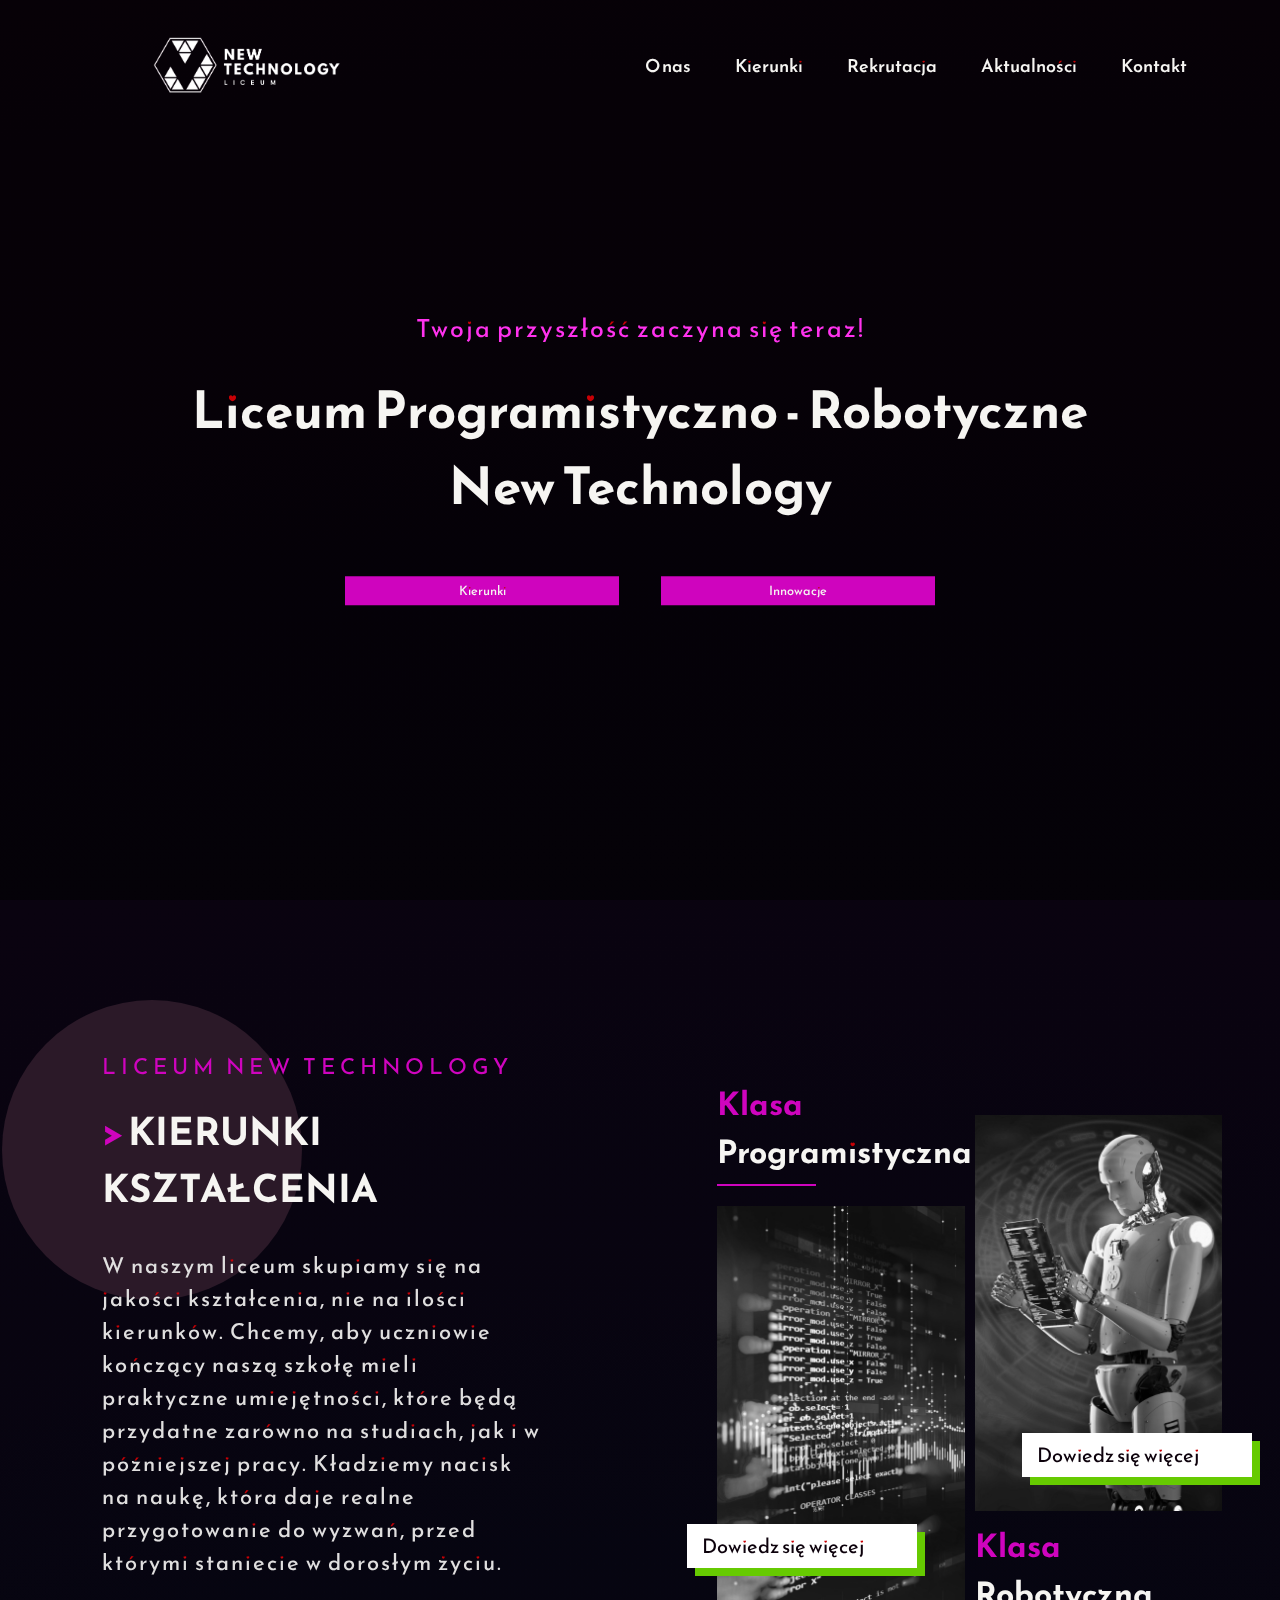
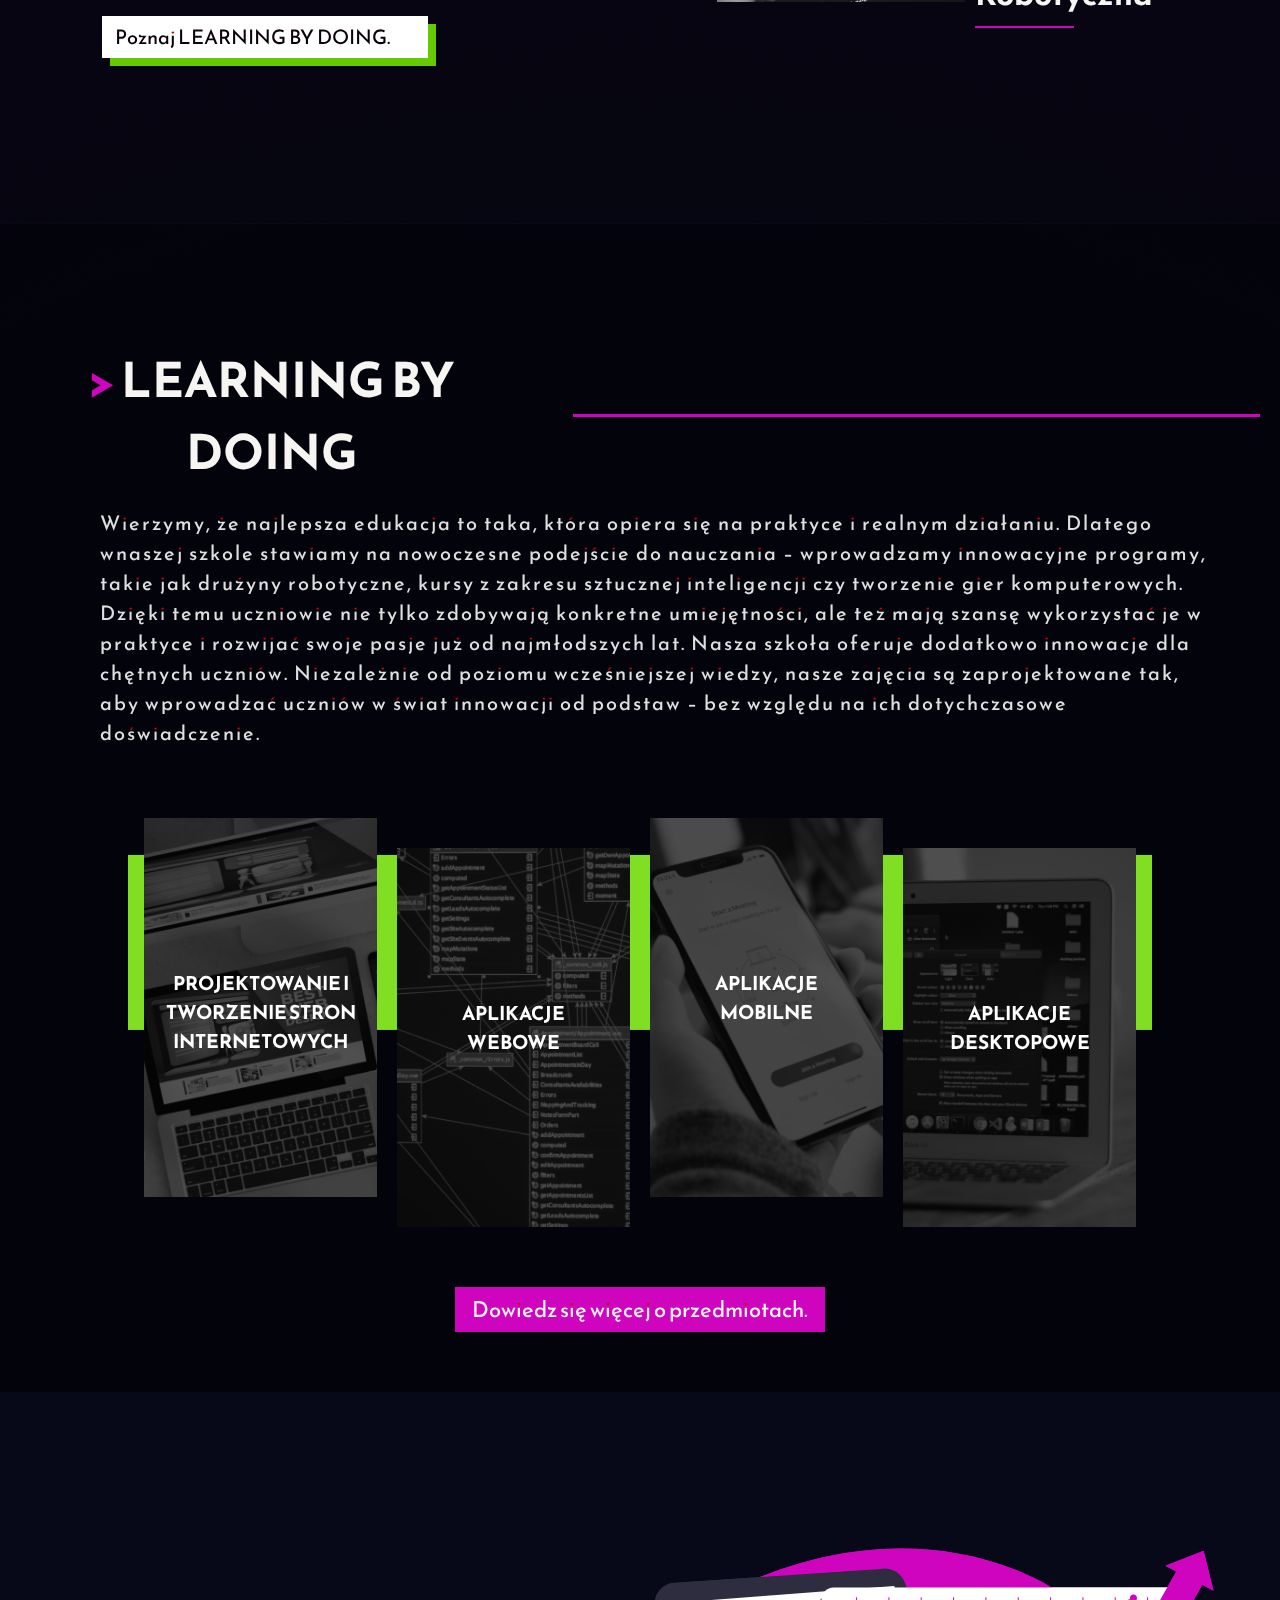
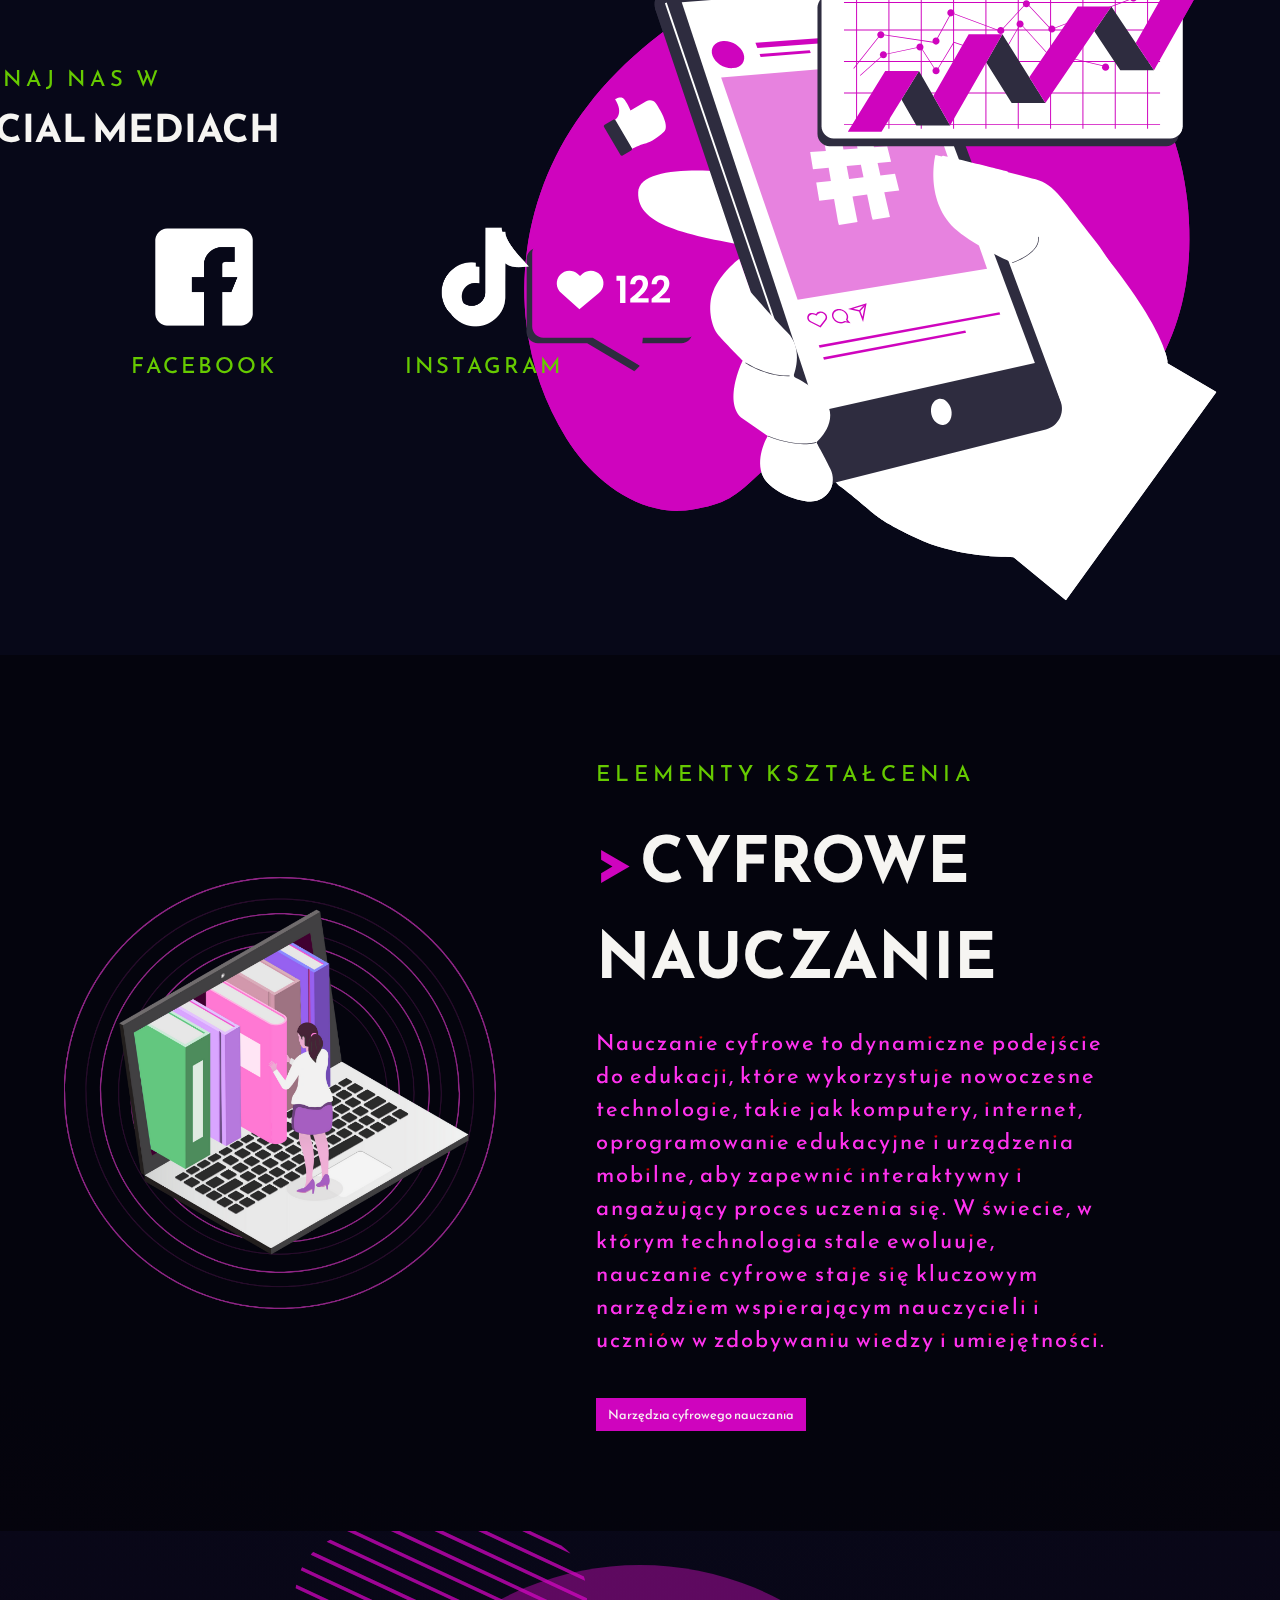
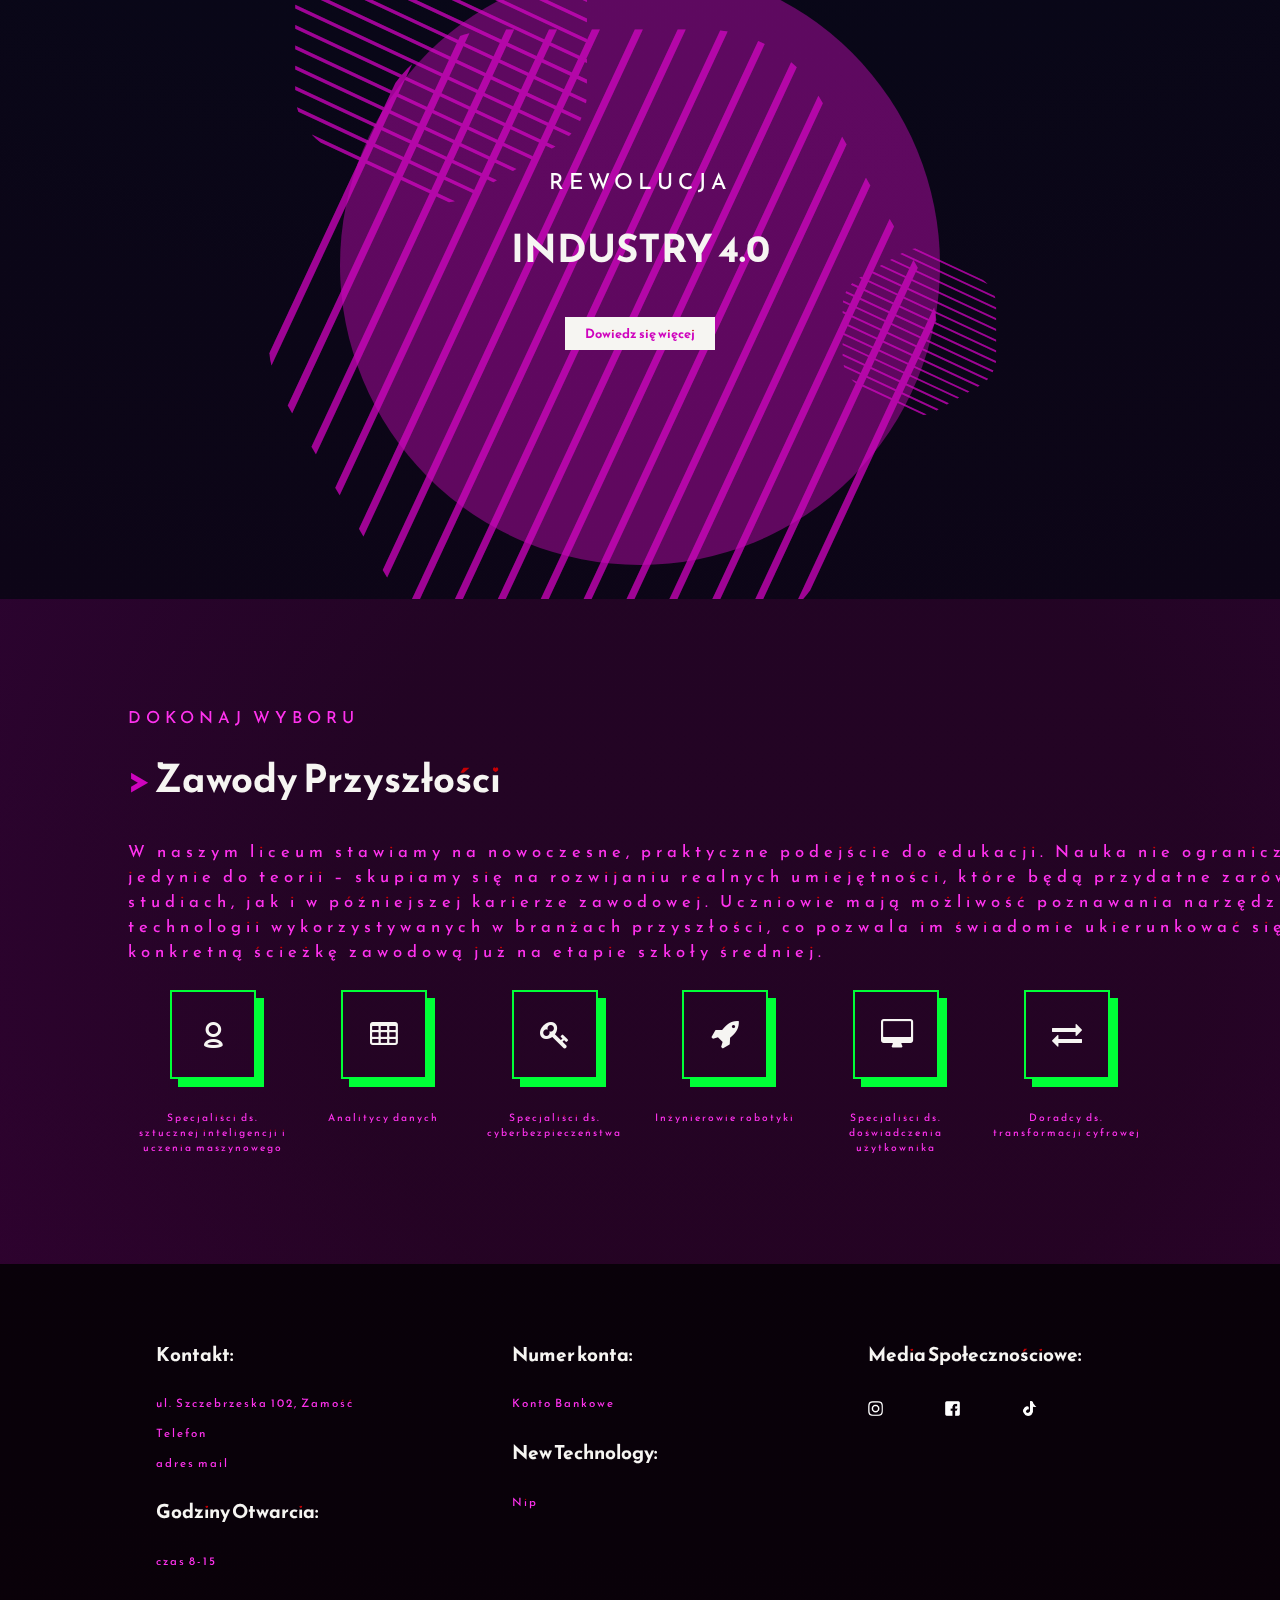
==== commit fff8f10c: "Add files via upload" ====
--- a/index.html
+++ b/index.html
@@ -219,6 +219,7 @@
             <div class="container-zawody">
                 <p>DOKONAJ WYBORU</p>
                 <h2><span class="color-span">&gt;</span> Zawody Przyszłości</h2>
+                <p class="zawody-desc">W naszym liceum stawiamy na nowoczesne, praktyczne podejście do edukacji. Nauka nie ogranicza się jedynie do teorii – skupiamy się na rozwijaniu realnych umiejętności, które będą przydatne zarówno na studiach, jak i w późniejszej karierze zawodowej. Uczniowie mają możliwość poznawania narzędzi i technologii wykorzystywanych w branżach przyszłości, co pozwala im świadomie ukierunkować się na konkretną ścieżkę zawodową już na etapie szkoły średniej.</p>
                 <div class="lista-zawodow">
                         <div>
                             <i class="demo-icon icon-user-outline"></i>
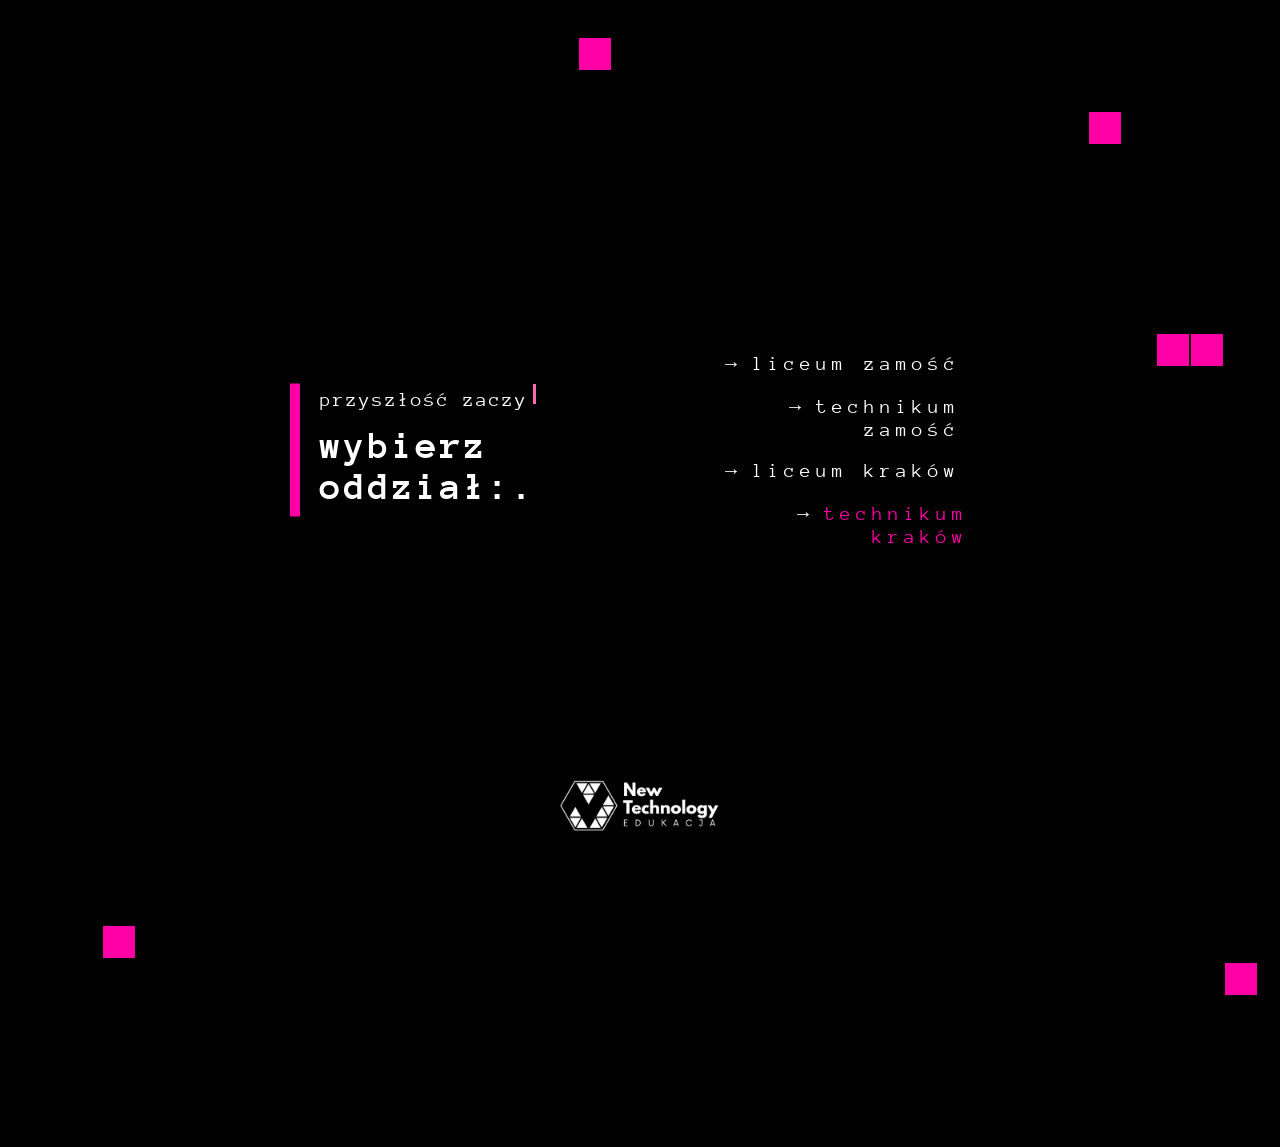
==== commit 942658d0: "Add files via upload" ====
--- a/index.html
+++ b/index.html
@@ -1,284 +1,34 @@
 <!DOCTYPE html>
 <html lang="pl">
 <head>
-    <head>
-        <meta charset="UTF-8" />
-        <meta name="viewport" content="width=device-width, initial-scale=1.0" />
-        <title>Liceum New Technology – Programowanie i Robotyka</title>
-        <meta name="description" content="Liceum New Technology – innowacyjne podejście do nauki. Profile Programista oraz Robotyk. Dołącz do nas!" />
-        <meta name="keywords" content="liceum, nowoczesna szkoła, edukacja, Liceum New Technology, szkoła średnia, rekrutacja liceum, programowanie i robotyka" />
-        <meta name="author" content="Liceum New Technology" />
-        <link rel="icon" href="grafika/new_tech_icon2.png" type="image/x-icon" />
-      
-        <!-- Open Graph (Facebook) -->
-        <meta property="og:title" content="Liceum New Technology" />
-        <meta property="og:description" content="Nowoczesne liceum z pasją do technologii. Zobacz naszą ofertę!" />
-        <meta property="og:image" content="https://twojastrona.pl/og-image.jpg" />
-        <meta property="og:url" content="https://twojastrona.pl/" />
-        <meta property="og:type" content="website" />
-      
-        <!-- Twitter -->
-        <meta name="twitter:card" content="summary_large_image" />
-        <meta name="twitter:title" content="Liceum New Technology" />
-        <meta name="twitter:description" content="Nowoczesne liceum z pasją do technologii. Zobacz naszą ofertę!" />
-        <meta name="twitter:image" content="https://twojastrona.pl/og-image.jpg" />
-      
-        <!-- Linki do CSS -->
-        <link rel="stylesheet" href="fontello/css/fontello.css">
-        <link rel="stylesheet" href="style.css" />
-        <link rel="stylesheet" href="header.css" />
-        <link rel="stylesheet" href="header_mobile.css" />
-        <link rel="stylesheet" href="main.css" />
-        <link rel="stylesheet" href="main_mobile.css" />
-        <!-- Czcionki -->
-        <link rel="preconnect" href="https://fonts.googleapis.com">
-        <link rel="preconnect" href="https://fonts.gstatic.com" crossorigin>
-        <link href="https://fonts.googleapis.com/css2?family=Kanit:ital,wght@0,100;0,200;0,300;0,400;0,500;0,600;0,700;0,800;0,900;1,100;1,200;1,300;1,400;1,500;1,600;1,700;1,800;1,900&family=Reem+Kufi+Fun:wght@400..700&family=Roboto:ital,wght@0,100;0,300;0,400;0,500;0,700;0,900;1,100;1,300;1,400;1,500;1,700;1,900&display=swap" rel="stylesheet">
-
-        <meta name="robots" content="index, follow" />
-      </head>
+    <meta charset="UTF-8">
+    <meta name="viewport" content="width=device-width, initial-scale=1.0">
+    <link rel="stylesheet" href="menu.css">
+    <link rel="preconnect" href="https://fonts.googleapis.com">
+    <link rel="preconnect" href="https://fonts.gstatic.com" crossorigin>
+    <link href="https://fonts.googleapis.com/css2?family=Anonymous+Pro:ital,wght@0,400;0,700;1,400;1,700&family=Lato:ital,wght@0,100;0,300;0,400;0,700;0,900;1,100;1,300;1,400;1,700;1,900&family=League+Spartan:wght@100..900&family=Roboto:ital,wght@0,100..900;1,100..900&display=swap" rel="stylesheet">
+    <title>New Technology - szkoły średnie</title>
 </head>
 <body>
-    <header>
-        <!-- Logo szkoły -->
-
-        <div class="container-header">
-          <a href="/" class="logo" aria-label="Strona główna Liceum New Technology">
-            <img src="grafika/new_tech_liceum_logo.png" alt="Logo Liceum New Technology" />
-          </a>
-
-          <!-- hamburger -->
-          <div class="container-hamburger">
-            <div class="hamburger" onclick="toggleMenu()">
-                <div class="burger-child"></div>
-                <div class="burger-child"></div>
-                <div class="burger-child"></div>
-              </div>
-          </div>
-
-          <!-- Nawigacja główna -->
-
-          <nav aria-label="Główna nawigacja desktopowa" class="desktop-nav">
-            <ul class="nav-links">
-              <li><a href="/o-nas">O nas</a></li>
-              <li><a href="/kierunki">Kierunki</a></li>
-              <li><a href="/rekrutacja">Rekrutacja</a></li>
-              <li><a href="/aktualnosci">Aktualności</a></li>
-              <li><a href="/kontakt">Kontakt</a></li>
-            </ul>
-          </nav>
-    
-          <!-- Mobile Navigation (hidden by default, shown when hamburger clicked) -->
-          <nav aria-label="Główna nawigacja mobilna" class="nav-links mobile-menu">
-            <ul>
-              <li><a href="/o-nas">O nas</a></li>
-              <li><a href="/kierunki">Kierunki</a></li>
-              <li><a href="/rekrutacja">Rekrutacja</a></li>
-              <li><a href="/aktualnosci">Aktualności</a></li>
-              <li><a href="/kontakt">Kontakt</a></li>
-            </ul>
-          </nav>
-
-        </div>
-      </header>
-      <main>
-        <!-- Profil Główny -->
-        <section class="first-section">
-            <div class="container-front-page">
-                <div class="container-text">
-                    <p class="intro-text">Twoja przyszłość zaczyna się teraz!</p>
-                    <h1 class="main-heading">
-                    Liceum Programistyczno - Robotyczne<br>New Technology
-                    </h1>
-                    <div class="przyciski-con2">
-                    <a href="#" class="button">Kierunki</a>
-                    <a href="#" class="button">Innowacje</a>
-                    </div>
-                </div>
-                <!-- <a href="#" aria-label="Zjedź w dół." class="more_btn">&gt;</a> -->
-            </div>
-        </section>
-        <!-- Sekcja kierunki -->
-        <div class="container-kierunki">
-            <div class="kierunki-desc">
-              <p class="newTech">LICEUM NEW TECHNOLOGY</p>
-              <h2><span class="color-span">&gt;</span> KIERUNKI KSZTAŁCENIA</h2>
-              <p>
-                W naszym liceum skupiamy się na jakości kształcenia, nie na ilości kierunków. Chcemy, aby uczniowie
-                kończący naszą szkołę mieli praktyczne umiejętności, które będą przydatne zarówno na studiach, jak i
-                w późniejszej pracy. Kładziemy nacisk na naukę, która daje realne przygotowanie do wyzwań, przed
-                którymi staniecie w dorosłym życiu.
-              </p>
-              <a href="#">Poznaj LEARNING BY DOING.</a>
-            </div>
-          
-            <div class="kierunki-exmp">
-              <div class="kierunek-item">
-                <div class="kierunek">
-                  <h3><span class="color-span">Klasa</span><br>Programistyczna</h3>
-                </div>
-                <div class="kierunki-img">
-                  <img src="grafika/programista_2.png" alt="Programistyczna klasa">
-                  <a href="#">Dowiedz się więcej</a>
-                </div>
-              </div>
-          
-              <div class="kierunek-item">
-                <div class="kierunki-img">
-                  <img src="grafika/robotyka_2.png" alt="Robotyczna klasa">
-                  <a href="#">Dowiedz się więcej</a>
-                </div>
-                <div class="kierunek">
-                  <h3><span class="color-span">Klasa</span><br>Robotyczna</h3>
-                </div>
-              </div>
-            </div>
-          </div>
-          <div class="container-learning">
-            <div class="learn">
-                <div class="header-con">
-                    <h2><span class="color-span">&gt;</span> LEARNING BY DOING</h2>
-                    <span class="line"></span>
-                </div> 
-                <p>Wierzymy, że najlepsza edukacja to taka, która opiera się na praktyce i realnym działaniu. Dlatego wnaszej szkole stawiamy na nowoczesne podejście do nauczania – wprowadzamy innowacyjne programy, takie jak drużyny robotyczne, kursy z zakresu sztucznej inteligencji czy tworzenie gier komputerowych. Dzięki temu uczniowie nie tylko zdobywają konkretne umiejętności, ale też mają szansę wykorzystać je w praktyce i rozwijać swoje pasje już od najmłodszych lat. Nasza szkoła oferuje dodatkowo innowacje dla chętnych uczniów. Niezależnie od poziomu wcześniejszej wiedzy, nasze zajęcia są zaprojektowane tak, aby wprowadzać uczniów w świat innowacji od podstaw – bez względu na ich dotychczasowe doświadczenie.</p>
-            </div>
-            <div class="learn-more">
-                <div class="header-con"></div>
-                <div class="przedmioty">
-                    <div>
-                        <img src="grafika/strony.png" alt="">
-                        <h4>PROJEKTOWANIE I TWORZENIE STRON INTERNETOWYCH
-                            <span class="line2"></span>
-                        </h4>
-                    </div>
-                    <div>
-                        <img src="grafika/web.png" alt="">
-                        <h4>APLIKACJE<br>WEBOWE
-                        <span class="line2"></span></h4>
-                    </div>
-                    <div>
-                        <img src="grafika/mob.png" alt="">
-                        <h4>APLIKACJE<br>MOBILNE
-                            <span class="line2"></span>
-                        </h4>
-                    </div>
-                    <div>
-                        <img src="grafika/desk.png" alt="">
-                        <h4>APLIKACJE<br>DESKTOPOWE <span class="line2"></span></h4>
-                    </div>
-                </div>
-            </div>
-            <a href="#">Dowiedz się więcej o przedmiotach.</a>
-        </div>
-        <div class="container-media">
+    <img src="grafika/logo_newtech_edukacja_biale.png" alt="">
+    <div class="stars-cont"></div>
+    <main>
+        <div class="main-box">
             <div class="left-side">
-                <p>POZNAJ NAS W</p>
-                <h3>SOCIAL MEDIACH</h3>
-                <div class="media">
-                    <span class="color-span">&gt;</span> 
-                    <div class="media-icons">
-                        <a href="#" class="tiktok">
-                            <img src="grafika/insta_icon.png" alt="">
-                            <p>TIK TOK</p>
-                        </a>
-                        <a href="#" class="face">
-                            <img src="grafika/fac_icon.png" alt="">
-                            <p>FACEBOOK</p>
-                        </a>
-                        <a href="#" class="instagram">
-                            <img src="grafika/tikTok_icon.png" alt="">
-                            <p>INSTAGRAM</p>
-                        </a>
-                    </div>
-
-                </div>
+                <div class="typewriter">
+                    <p id="text"></p>
+                    <div class="cursor"></div>
+                  </div>
+                <h1>wybierz oddział:.</h1>
             </div>
             <div class="right-side">
-                <img src="grafika/social_med3.png" alt="">
+                <a href=""><span class="arr">&rarr;</span>liceum zamość</a>
+                <a href="podstrony/zamosc_technikum/index.html"><span class="arr">&rarr;</span>technikum zamość</a>
+                <a href=""><span class="arr">&rarr;</span>liceum kraków</a>
+                <a href="podstrony/krakow_technikum/index.html"><span class="arr">&rarr;</span>technikum kraków</a>
             </div>
         </div>
-            <div class="container-edukacja">
-                <div class="ed-left">
-                    <img src="grafika/edukacja5.png" alt="">
-                </div>
-                <div class="ed-right">
-                    <p class="high">ELEMENTY KSZTAŁCENIA</p>
-                    <h3><span class="color-span">&gt;</span> CYFROWE NAUCZANIE</h3>
-                    <p>Nauczanie cyfrowe to dynamiczne podejście do edukacji, które wykorzystuje nowoczesne technologie, takie jak komputery, internet, oprogramowanie edukacyjne i urządzenia mobilne, aby zapewnić interaktywny i angażujący proces uczenia się. W świecie, w którym technologia stale ewoluuje, nauczanie cyfrowe staje się kluczowym narzędziem wspierającym nauczycieli i uczniów w zdobywaniu wiedzy i umiejętności.</p>
-                    <a href="#">Narzędzia cyfrowego nauczania</a>
-                </div>
-            </div>
-            <div class="container-rewolucja">
-                <div class="bubble-container"></div>
-                <div class="rewolucja">
-                    <p>REWOLUCJA</p>
-                    <h3>INDUSTRY 4.0</h3>
-                    <a href="#">Dowiedz się więcej</a>
-                </div>
-            </div>
-            <div class="container-zawody">
-                <p>DOKONAJ WYBORU</p>
-                <h2><span class="color-span">&gt;</span> Zawody Przyszłości</h2>
-                <p class="zawody-desc">W naszym liceum stawiamy na nowoczesne, praktyczne podejście do edukacji. Nauka nie ogranicza się jedynie do teorii – skupiamy się na rozwijaniu realnych umiejętności, które będą przydatne zarówno na studiach, jak i w późniejszej karierze zawodowej. Uczniowie mają możliwość poznawania narzędzi i technologii wykorzystywanych w branżach przyszłości, co pozwala im świadomie ukierunkować się na konkretną ścieżkę zawodową już na etapie szkoły średniej.</p>
-                <div class="lista-zawodow">
-                        <div>
-                            <i class="demo-icon icon-user-outline"></i>
-                            <p>Specjaliści ds. sztucznej inteligencji i uczenia maszynowego</p>
-                        </div>
-                        <div>
-                            <i class="demo-icon icon-table"></i>
-                            <p>Analitycy danych</p>
-                        </div>
-                        <div>
-                            <i class="demo-icon icon-key"></i>
-                            <p>Specjaliści ds. cyberbezpieczeństwa</p>
-                        </div>
-                        <div>
-                            <i class="demo-icon icon-rocket"></i>
-                            <p>Inżynierowie robotyki</p>
-                        </div>
-                        <div>
-                            <i class="demo-icon icon-desktop"></i>
-                            <p>Specjaliści ds. doświadczenia użytkownika</p>
-                        </div>
-                        <div>
-                            <i class="demo-icon icon-exchange"></i>
-                            <p>Doradcy ds. transformacji cyfrowej</p>
-                    </div>
-                </div>
-            </div>
-      </main>
-      <footer>
-        <div class="left-footer">
-            <h4>Kontakt:</h4>
-            <p>ul. Szczebrzeska 102, Zamość</p>
-            <p>Telefon</p>
-            <p>adres mail</p>
-            <h4>Godziny Otwarcia:</h4>
-            <p>czas 8-15</p>
-
-        </div>
-        <div class="right-footer">
-            <h4>Numer konta:</h4>
-            <p>Konto Bankowe</p>
-            <h4>New Technology:</h4>
-            <p>Nip</p>
-        </div>
-        <div class="media-footer">
-            <h4>Media Społecznościowe:</h4>
-            <div>
-                <a href="#" class="tiktok2">
-                    <img src="grafika/insta_icon.png" alt="">
-                </a>
-                <a href="#" class="face2">
-                    <img src="grafika/fac_icon.png" alt="">
-                </a>
-                <a href="#" class="instagram2">
-                    <img src="grafika/tikTok_icon.png" alt="">
-                </a>
-            </div>
-        </div>
-    </footer>
+    </main>
     <script src="script.js"></script>
 </body>
 </html>
--- a/menu.css
+++ b/menu.css
@@ -0,0 +1,144 @@
+body{
+    overflow: hidden;
+    background: #020202;
+    background-size: cover;
+    background-repeat: no-repeat;
+    position: relative;
+    /* background-image: url('grafika/tlo_meu.png'); */
+    padding: 0px 0px;
+    box-sizing: border-box;
+    margin: 0;
+    height: 100vh;
+    font-family: "Anonymous Pro", monospace;
+    font-weight: 400;
+    font-style: normal;
+    letter-spacing: 2px;
+    color: white;
+}
+img{
+    width: 200px;
+    position: absolute;
+    bottom: 0px;
+    left: 50%;
+    background-color: #020202;
+    transform: translateX(-50%);
+}
+.left-side{
+    position: relative;
+}
+.left-side::before{
+    content: '';
+    width: 10px;
+    height: 100%;
+    background-color: #ff00a6;
+    position: absolute;
+    top: 50%;
+    transform: translateY(-50%);
+    left: -30px;
+}
+main{
+    width: 100%;
+    height: 100%;
+    position: absolute;
+    padding: 0 30px;
+    box-sizing: border-box;
+    top: 0;
+    left: 0;
+    margin-left: auto;
+    margin-right: auto;
+
+}
+.main-box{
+    min-width: 50%;
+    max-width: 90%;
+    height: auto;
+    position: absolute;
+    box-sizing: border-box;
+    top: 50%;
+    background-color: #020202;
+    display: flex;
+    justify-content: center;
+    gap: 10%;
+    align-items: center;
+    transform: translateY(-50%) translateX(-50%);
+    left: 50%;
+}
+@media (max-width: 800px) {
+    h1{
+        font-size: 30px!important;
+    }
+    p{
+        font-size: 18px!important;
+    }
+    a{
+        font-size: 18px!important;
+    }
+  }
+p{
+    margin: 5px 0px;
+    font-size: 20px;
+}
+h1{
+    font-size: 40px;
+    margin: 10px 0px;
+}
+a{
+    display: block;
+    text-align: right;
+    margin: 20px 0 20px 0;
+    color: white;
+    text-decoration: none;
+    font-size: 20px;
+    transition: .4s ease;
+    letter-spacing: 5px;
+}
+a:hover{
+    color: white;
+    background-color: #ff00a6;
+    transform: translateX(8px);
+}
+.highlight {
+    color: #ff00a6;
+    transform: translateX(8px);
+}
+.arr{
+    color: #ffffff;
+    margin-right: 10px;
+    transition: .4s ease;
+}
+
+.typewriter {
+    display: inline-block;
+    position: relative;
+  }
+
+.cursor {
+    display: inline-block;
+    width: 3px;
+    height: 20px;
+    background-color: #ff69b4; 
+    margin-left: 5px;
+    animation: blink 0.7s infinite;
+    position: absolute;
+    top: 0;
+    left: 100%;
+}
+
+@keyframes blink {
+  0%, 50% {
+    opacity: 1;
+  }
+  51%, 100% {
+    opacity: 0;
+  }
+}
+.box {
+  background: #020202;
+  margin: 1px;
+  transition: .4s ease;
+  display: inline-block;
+}
+.box:hover{
+    background-color: #ff00a6!important;
+    z-index: 2
+}
